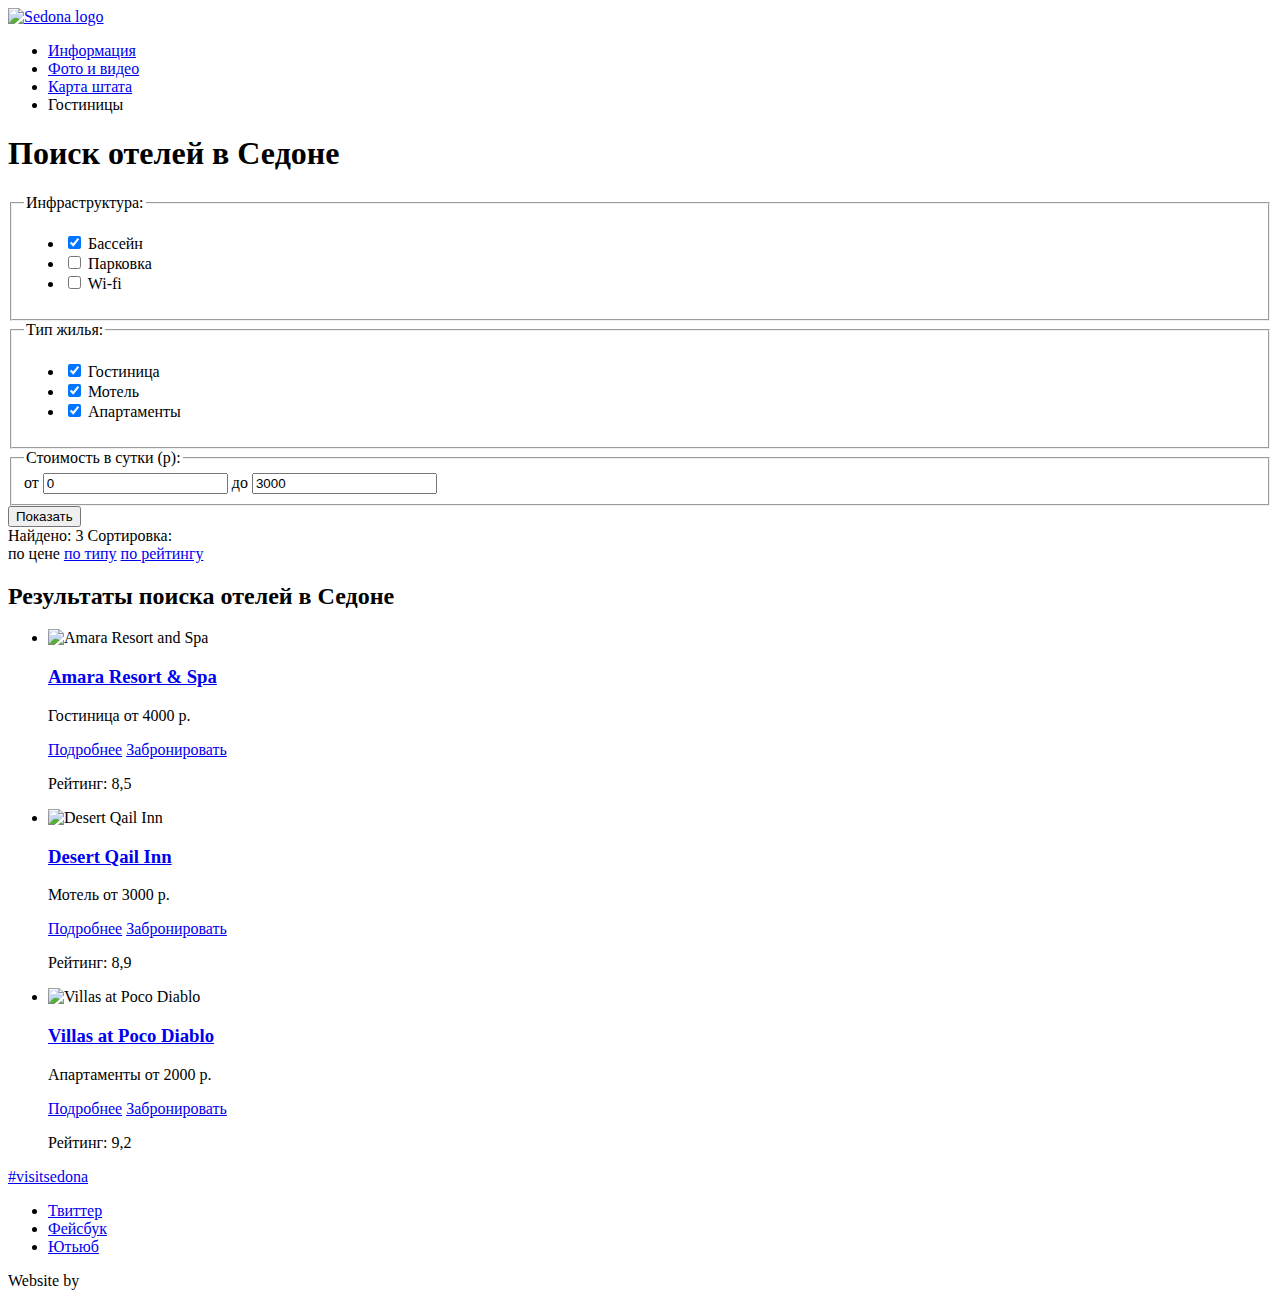
==== sedona-hotels.html @ 2c820ac1 "Создание разметки страницы поиска отелей" ====
<!DOCTYPE html>
<html lang="ru">
	<head>
		<meta charset="UTF-8">
		<title>Sedona hotels</title>
		<link href="https://fonts.googleapis.com/css?family=PT+Sans:400,700&amp;subset=cyrillic" rel="stylesheet">
		<link href="css/normalize.css" rel="stylesheet">
    <link href="css/style.min.css" rel="stylesheet">
	</head>
	<body>
		<header class="main-header">
			<nav class="main-navigation">
				<a class="main-header-logo" href="index.html">
					<img src="img/sedona-logo.png" width="138" height="70" alt="Sedona logo">
				</a>
				<ul class="site-navigation">
					<li><a href="#">Информация</a></li>
					<li><a href="#">Фото и видео</a></li>
					<li><a href="#">Карта штата</a></li>
					<li><a class="active">Гостиницы</a></li>
				</ul>
			</nav>
		</header>
		<main class="container">
			<h1 class="visually-hidden">Поиск отелей в Седоне</h1>
			<div class="filters">
				<form action="#" method="get">
					<fieldset class="filters filter-infrastructure">
						<legend class="heading">Инфраструктура:</legend>
            <ul class="filter-list">
              <li class="filter-item">
                <input type="checkbox" name="swimming_pool" id="swimming_pool" checked>
              	<label for="swimming_pool">Бассейн</label>
              </li>
              <li class="filter-item">
                <input type="checkbox" name="parking_lot" id="parking_lot">
                <label for="parking_lot">Парковка</label>
              </li>
              <li class="filter-item">
                <input type="checkbox" name="wifi" id="wifi">
                <label for="wifi">Wi-fi</label>
              </li>
             </ul>
					</fieldset>
					<fieldset>
						<legend class="heading">Тип жилья:</legend>
            <ul class="filter-list">
              <li class="filter-item">
                <input type="checkbox" name="hotel" id="hotel" checked>
              	<label for="hotel">Гостиница</label>
              </li>
              <li class="filter-item">
                <input type="checkbox" name="motel" id="motel" checked>
                <label for="motel">Мотель</label>
              </li>
              <li class="filter-item">
                <input type="checkbox" name="apartments" id="apartments" checked>
                <label for="apartments">Апартаменты</label>
              </li>
             </ul>
					</fieldset>
					<fieldset class="filter-price">
            <legend class="heading">Стоимость в сутки (р):</legend>
            <div class="range-filter"> 
              <div class="range-controls">
                <div class="scale">
                  <div class="bar"></div>
                </div>
                <div class="toggle toggle-min"></div>
                <div class="toggle toggle-max"></div>
              </div>
              <div class="price-controls">
              	<!-- или ниже не label, а div? -->
                <label class="min-price">от <input name="min-price" type="text" value="0"></label>
                <label class="max-price">до <input name="max-price" type="text" value="3000"></label>
              </div>
            </div>
          </fieldset>
          <input type="submit" class="btn-show" value="Показать">
        </form>
			</div>
			<div class="catalog-sorting">
				<span class="catalog-sorting-result">Найдено: 3</span>
				<span class="catalog-sorting-heading">Сортировка:</span>
          <div class="sorting-criteria-center">
            <a class="sorting-criterion active">по цене</a>
            <a class="sorting-criterion" href="#">по типу</a>
            <a class="sorting-criterion" href="#">по рейтингу</a>
          </div>
          <div class="sorting-criteria-right">
          	<a class="arrow arrow-up" href="#"></a>
            <a class="arrow arrow-down active"></a>
          </div>
			</div>
			<section class="hotels">
				<h2 class="visually-hidden">Результаты поиска отелей в Седоне</h2>
				<ul class="hotels-list">
					<li class="hotels-item">
						<p class="hotels-item-image">
							<img src="img/hotel1.jpg" width="" height="" alt="Amara Resort and Spa">
						</p>
						<div class="hotels-item-description">
							<h3><a href="#">Amara Resort &amp; Spa</a></h3>
								<p class="hotels-item-details">
									<span class="hotels-item-type">Гостиница</span>
									<span class="hotels-item-price">от 4000 р.</span>
								</p>
								<p class="hotels-item-buttons">
									<a class="btn btn-blue" href="#">Подробнее</a>
									<a class="btn btn-brown" href="#">Забронировать</a>
								</p>
								<div class="hotels-item-rating">
									<p class="hotels-item-stars">
										<span class="star"></span>
										<span class="star"></span>
										<span class="star"></span>
										<span class="star"></span>
									</p>
									<span class="rating">Рейтинг: 8,5</span>
								</div>
						</div>
					</li>
					<li class="hotels-item">
						<p class="hotels-item-image">
							<img src="img/hotel2.jpg" width="" height="" alt="Desert Qail Inn">
						</p>
						<div class="hotels-item-description">
							<h3><a href="#">Desert Qail Inn</a></h3>
								<p class="hotels-item-details">
									<span class="hotels-item-type">Мотель</span>
									<span class="hotels-item-price">от 3000 р.</span>
								</p>
								<p class="hotels-item-buttons">
									<a class="btn btn-blue" href="#">Подробнее</a>
									<a class="btn btn-brown" href="#">Забронировать</a>
								</p>
								<div class="hotels-item-rating">
									<p class="hotels-item-stars">
										<span class="star"></span>
										<span class="star"></span>
										<span class="star"></span>
									</p>
									<span class="rating">Рейтинг: 8,9</span>
								</div>
						</div>
					</li>
					<li class="hotels-item">
						<p class="hotels-item-image">
							<img src="img/hotel2.jpg" width="" height="" alt="Villas at Poco Diablo">
						</p>
						<div class="hotels-item-description">
							<h3><a href="#">Villas at Poco Diablo</a></h3>
								<p class="hotels-item-details">
									<span class="hotels-item-type">Апартаменты</span>
									<span class="hotels-item-price">от 2000 р.</span>
								</p>
								<p class="hotels-item-buttons">
									<a class="btn btn-blue" href="#">Подробнее</a>
									<a class="btn btn-brown" href="#">Забронировать</a>
								</p>
								<div class="hotels-item-rating">
									<p class="hotels-item-stars">
										<span class="star"></span>
										<span class="star"></span>
									</p>
									<span class="rating">Рейтинг: 9,2</span>
								</div>
						</div>
					</li>
				</ul>
			</section>
		</main>
		<footer class="main-footer">
			<a href="#" class="hashtag">#visitsedona</a>
			<ul class="footer-social">
				<li><a href="#" class="social-button social-btn-twitter">Твиттер</a></li>
				<li><a href="#" class="social-button social-btn-fb">Фейсбук</a></li>
				<li><a href="#" class="social-button social-btn-youtube">Ютьюб</a></li>
			</ul>
			<div class="footer-copyright">
				<span>Website by</span>
				<a class="copyright_logo" href="https://htmlacademy.ru"></a>
			</div>
		</footer>
		<script src="js/script.min.js"></script>
	</body>
</html>
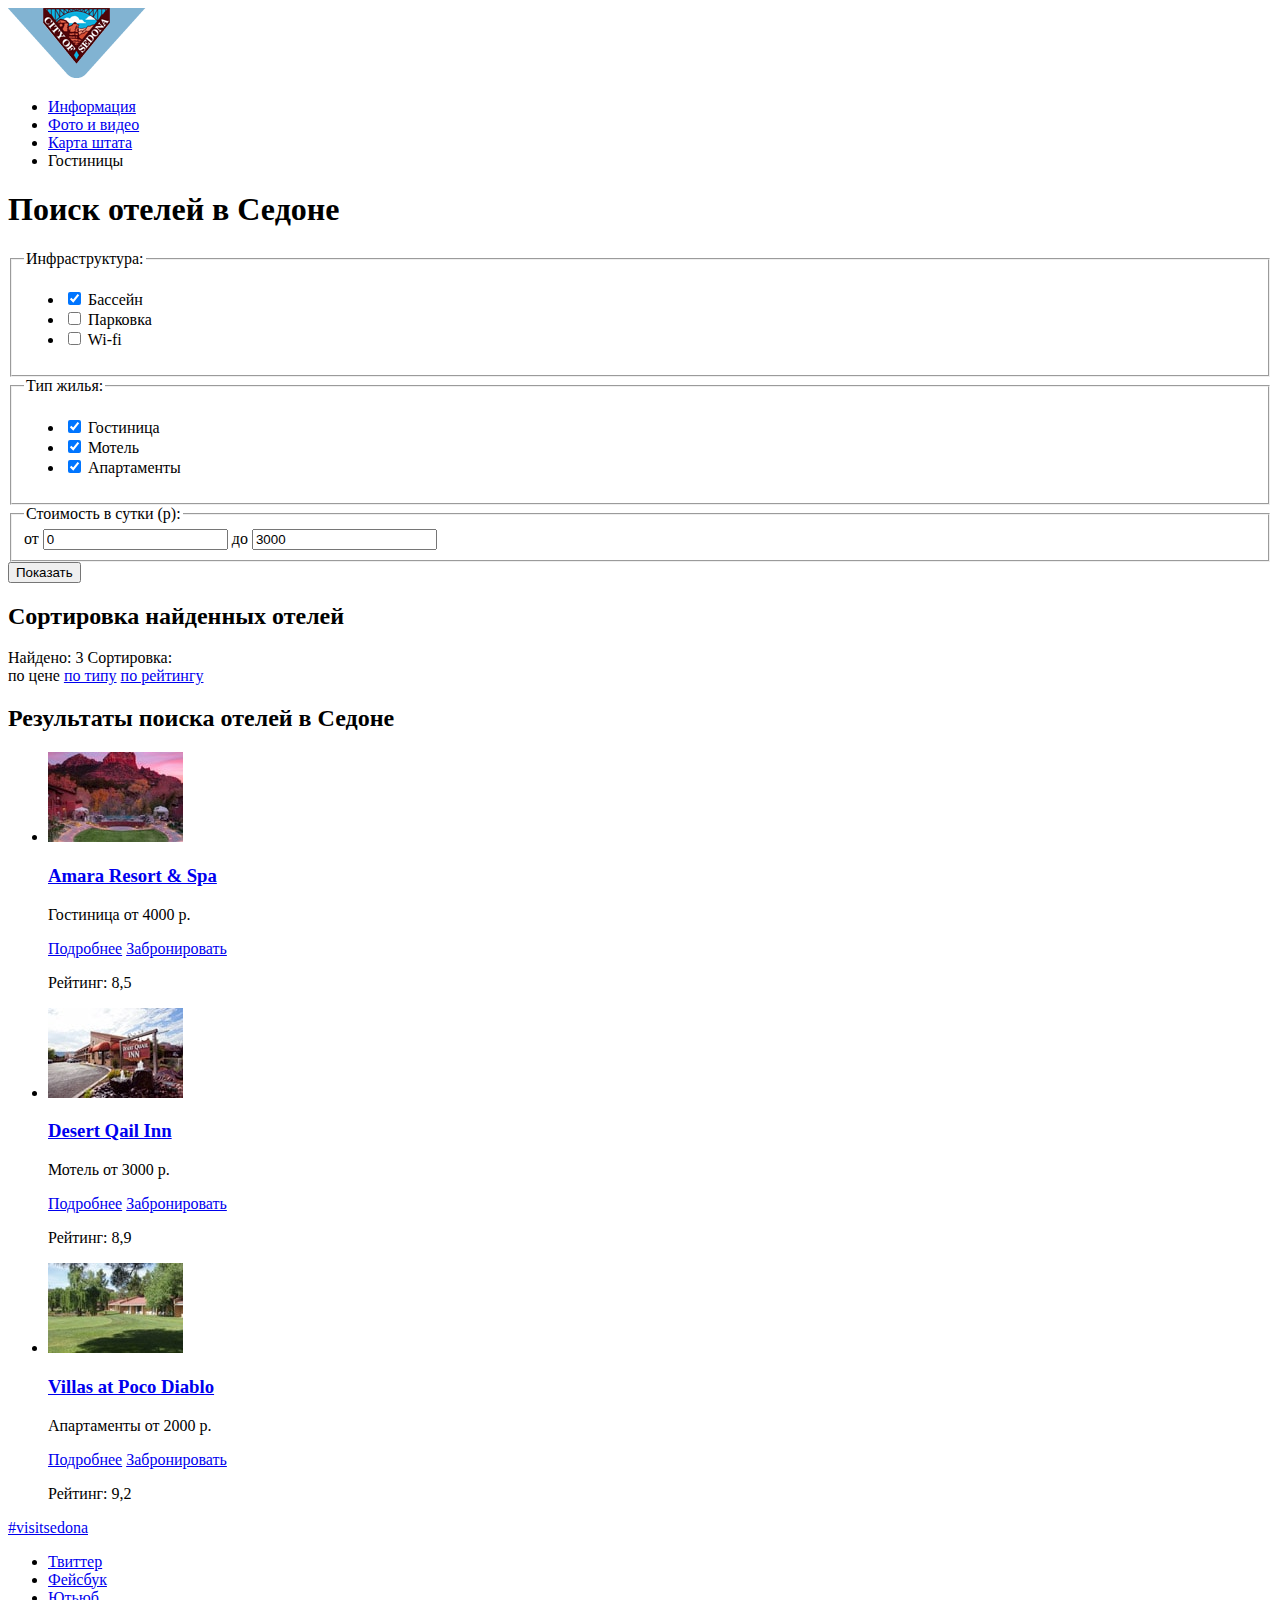
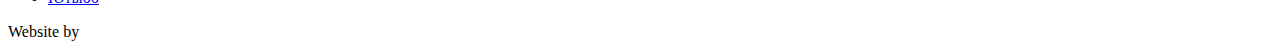
==== commit de65fe4f: "Добавлены и оптимизированы картинки" ====
--- a/sedona-hotels.html
+++ b/sedona-hotels.html
@@ -61,7 +61,7 @@
 					</fieldset>
 					<fieldset class="filter-price">
             <legend class="heading">Стоимость в сутки (р):</legend>
-            <div class="range-filter"> 
+            <div class="range-filter">
               <div class="range-controls">
                 <div class="scale">
                   <div class="bar"></div>
@@ -80,6 +80,7 @@
         </form>
 			</div>
 			<div class="catalog-sorting">
+				<h2 class="visually hidden">Сортировка найденных отелей</h2>
 				<span class="catalog-sorting-result">Найдено: 3</span>
 				<span class="catalog-sorting-heading">Сортировка:</span>
           <div class="sorting-criteria-center">
@@ -97,7 +98,7 @@
 				<ul class="hotels-list">
 					<li class="hotels-item">
 						<p class="hotels-item-image">
-							<img src="img/hotel1.jpg" width="" height="" alt="Amara Resort and Spa">
+							<img src="img/hotel1.jpg" width="135" height="90" alt="Amara Resort and Spa">
 						</p>
 						<div class="hotels-item-description">
 							<h3><a href="#">Amara Resort &amp; Spa</a></h3>
@@ -122,7 +123,7 @@
 					</li>
 					<li class="hotels-item">
 						<p class="hotels-item-image">
-							<img src="img/hotel2.jpg" width="" height="" alt="Desert Qail Inn">
+							<img src="img/hotel2.jpg" width="135" height="90" alt="Desert Qail Inn">
 						</p>
 						<div class="hotels-item-description">
 							<h3><a href="#">Desert Qail Inn</a></h3>
@@ -146,7 +147,7 @@
 					</li>
 					<li class="hotels-item">
 						<p class="hotels-item-image">
-							<img src="img/hotel2.jpg" width="" height="" alt="Villas at Poco Diablo">
+							<img src="img/hotel3.jpg" width="135" height="90" alt="Villas at Poco Diablo">
 						</p>
 						<div class="hotels-item-description">
 							<h3><a href="#">Villas at Poco Diablo</a></h3>
@@ -184,4 +185,4 @@
 		</footer>
 		<script src="js/script.min.js"></script>
 	</body>
-</html>+</html>
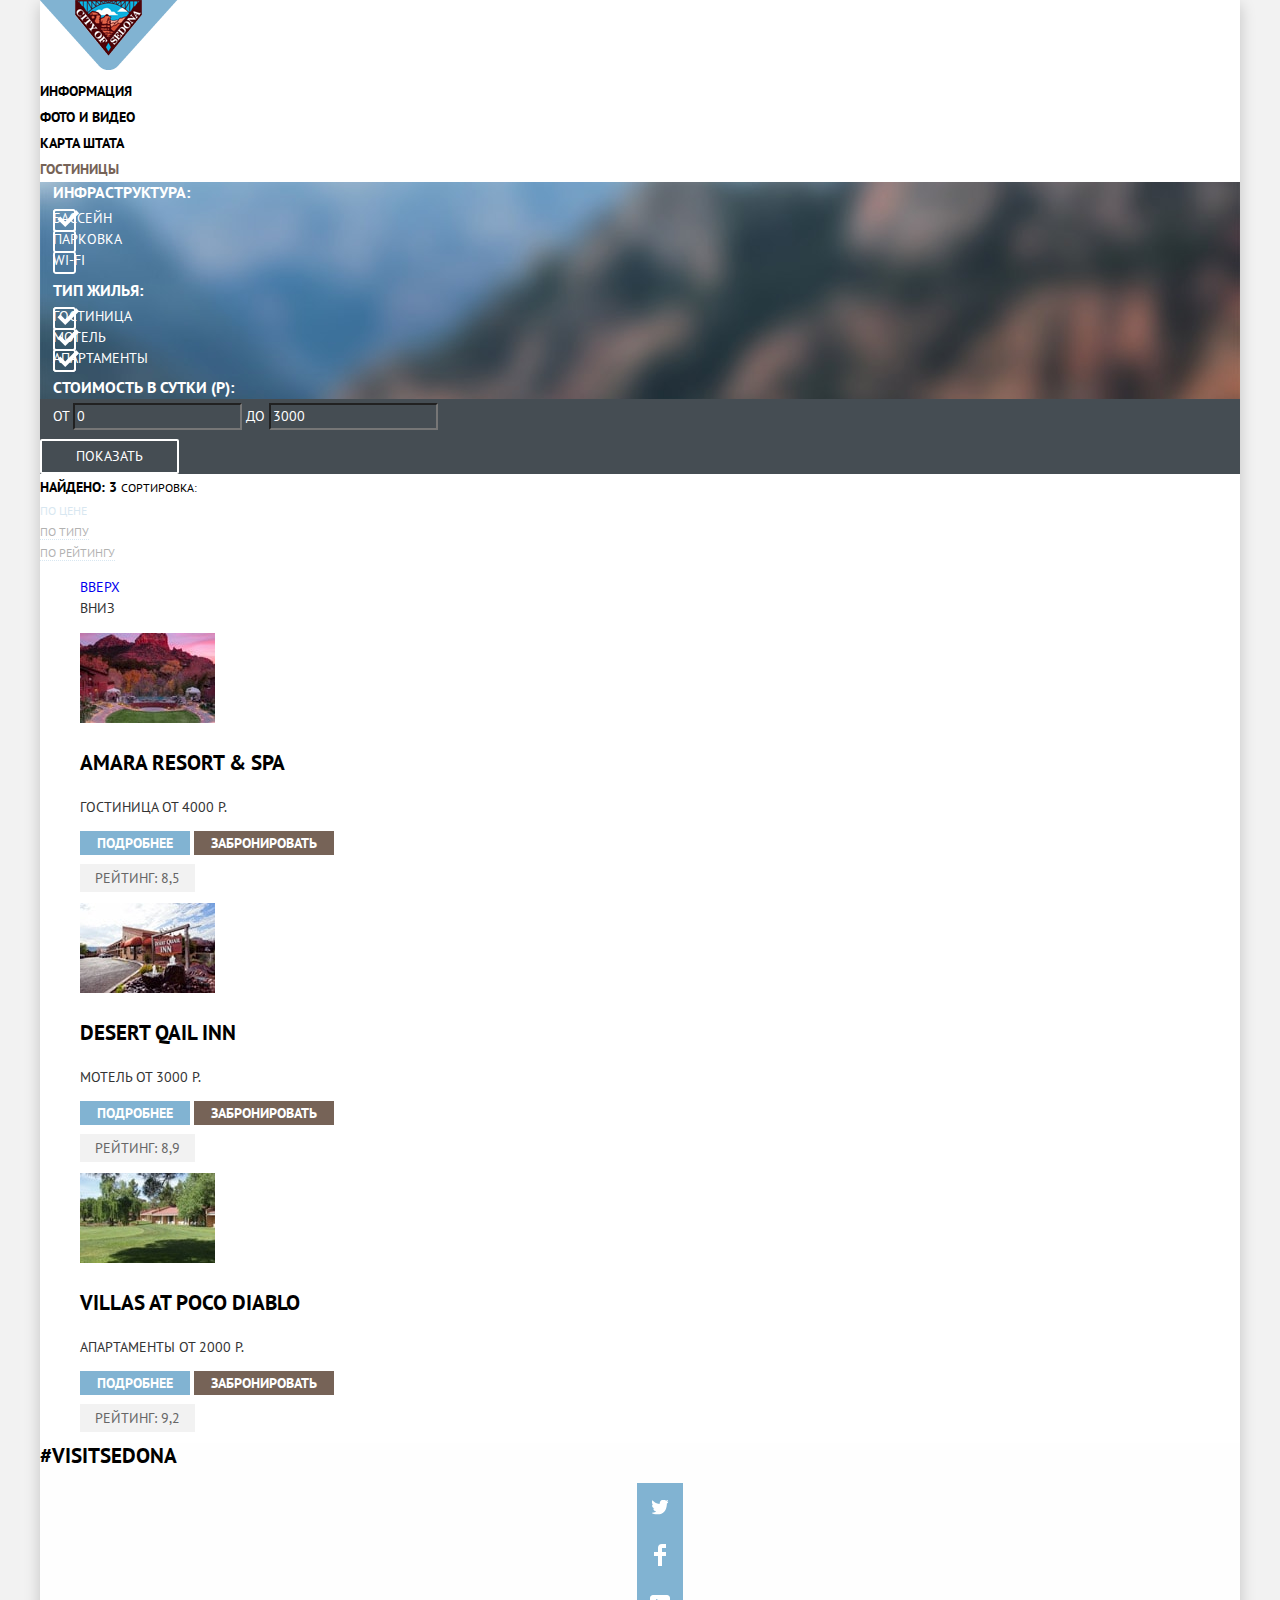
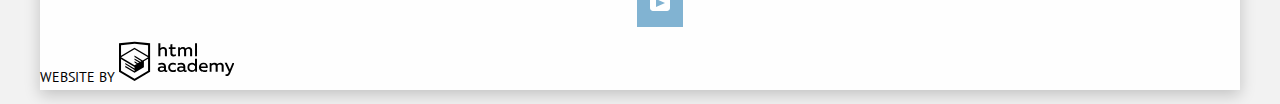
==== commit 5e9e720b: "базовая стилизация проекта" ====
--- a/sedona-hotels.html
+++ b/sedona-hotels.html
@@ -5,184 +5,187 @@
 		<title>Sedona hotels</title>
 		<link href="https://fonts.googleapis.com/css?family=PT+Sans:400,700&amp;subset=cyrillic" rel="stylesheet">
 		<link href="css/normalize.css" rel="stylesheet">
-    <link href="css/style.min.css" rel="stylesheet">
+    <link href="css/style.css" rel="stylesheet">
 	</head>
 	<body>
-		<header class="main-header">
-			<nav class="main-navigation">
-				<a class="main-header-logo" href="index.html">
-					<img src="img/sedona-logo.png" width="138" height="70" alt="Sedona logo">
-				</a>
-				<ul class="site-navigation">
-					<li><a href="#">Информация</a></li>
-					<li><a href="#">Фото и видео</a></li>
-					<li><a href="#">Карта штата</a></li>
-					<li><a class="active">Гостиницы</a></li>
-				</ul>
-			</nav>
-		</header>
-		<main class="container">
-			<h1 class="visually-hidden">Поиск отелей в Седоне</h1>
-			<div class="filters">
-				<form action="#" method="get">
-					<fieldset class="filters filter-infrastructure">
-						<legend class="heading">Инфраструктура:</legend>
-            <ul class="filter-list">
-              <li class="filter-item">
-                <input type="checkbox" name="swimming_pool" id="swimming_pool" checked>
-              	<label for="swimming_pool">Бассейн</label>
-              </li>
-              <li class="filter-item">
-                <input type="checkbox" name="parking_lot" id="parking_lot">
-                <label for="parking_lot">Парковка</label>
-              </li>
-              <li class="filter-item">
-                <input type="checkbox" name="wifi" id="wifi">
-                <label for="wifi">Wi-fi</label>
-              </li>
-             </ul>
-					</fieldset>
-					<fieldset>
-						<legend class="heading">Тип жилья:</legend>
-            <ul class="filter-list">
-              <li class="filter-item">
-                <input type="checkbox" name="hotel" id="hotel" checked>
-              	<label for="hotel">Гостиница</label>
-              </li>
-              <li class="filter-item">
-                <input type="checkbox" name="motel" id="motel" checked>
-                <label for="motel">Мотель</label>
-              </li>
-              <li class="filter-item">
-                <input type="checkbox" name="apartments" id="apartments" checked>
-                <label for="apartments">Апартаменты</label>
-              </li>
-             </ul>
-					</fieldset>
-					<fieldset class="filter-price">
-            <legend class="heading">Стоимость в сутки (р):</legend>
-            <div class="range-filter">
-              <div class="range-controls">
-                <div class="scale">
-                  <div class="bar"></div>
+    <div class="wrapper">
+  		<header class="main-header">
+  			<nav class="main-navigation">
+  				<a class="main-header-logo" href="index.html">
+  					<img src="img/sedona-logo.png" width="138" height="70" alt="Sedona logo">
+  				</a>
+  				<ul class="site-navigation">
+  					<li><a href="#">Информация</a></li>
+  					<li><a href="#">Фото и видео</a></li>
+  					<li><a href="#">Карта штата</a></li>
+  					<li><a class="active">Гостиницы</a></li>
+  				</ul>
+  			</nav>
+  		</header>
+  		<main class="container">
+  			<h1 class="visually-hidden">Поиск отелей в Седоне</h1>
+  			<section class="filters">
+  				<form action="https://echo.htmlacademy.ru" method="get">
+  					<fieldset class="filter-infrastructure">
+  						<legend>Инфраструктура:</legend>
+              <ul class="filter-list">
+                <li class="filter-item">
+                  <input class="visually-hidden" type="checkbox" name="swimming-pool" id="swimming-pool" checked>
+                	<label for="swimming-pool">Бассейн</label>
+                </li>
+                <li class="filter-item">
+                  <input class="visually-hidden" type="checkbox" name="parking-lot" id="parking-lot">
+                  <label for="parking-lot">Парковка</label>
+                </li>
+                <li class="filter-item">
+                  <input class="visually-hidden" type="checkbox" name="wifi" id="wifi">
+                  <label for="wifi">Wi-fi</label>
+                </li>
+               </ul>
+  					</fieldset>
+  					<fieldset class="filter-living">
+  						<legend>Тип жилья:</legend>
+              <ul class="filter-list">
+                <li class="filter-item">
+                  <input class="visually-hidden" type="checkbox" name="hotel" id="hotel" checked>
+                	<label for="hotel">Гостиница</label>
+                </li>
+                <li class="filter-item">
+                  <input class="visually-hidden" type="checkbox" name="motel" id="motel" checked>
+                  <label for="motel">Мотель</label>
+                </li>
+                <li class="filter-item">
+                  <input class="visually-hidden" type="checkbox" name="apartments" id="apartments" checked>
+                  <label for="apartments">Апартаменты</label>
+                </li>
+               </ul>
+  					</fieldset>
+  					<fieldset class="filter-price">
+              <legend>Стоимость в сутки (р):</legend>
+              <div class="range-filter">
+                <div class="range-controls">
+                  <div class="scale">
+                    <div class="bar"></div>
+                  </div>
+                  <div class="toggle toggle-min"></div>
+                  <div class="toggle toggle-max"></div>
                 </div>
-                <div class="toggle toggle-min"></div>
-                <div class="toggle toggle-max"></div>
+                <div class="price-controls">
+                  <label class="min-price">от <input name="min-price" type="text" value="0"></label>
+                  <label class="max-price">до <input name="max-price" type="text" value="3000"></label>
+                </div>
               </div>
-              <div class="price-controls">
-              	<!-- или ниже не label, а div? -->
-                <label class="min-price">от <input name="min-price" type="text" value="0"></label>
-                <label class="max-price">до <input name="max-price" type="text" value="3000"></label>
-              </div>
-            </div>
-          </fieldset>
-          <input type="submit" class="btn-show" value="Показать">
-        </form>
-			</div>
-			<div class="catalog-sorting">
-				<h2 class="visually hidden">Сортировка найденных отелей</h2>
-				<span class="catalog-sorting-result">Найдено: 3</span>
-				<span class="catalog-sorting-heading">Сортировка:</span>
-          <div class="sorting-criteria-center">
-            <a class="sorting-criterion active">по цене</a>
-            <a class="sorting-criterion" href="#">по типу</a>
-            <a class="sorting-criterion" href="#">по рейтингу</a>
-          </div>
-          <div class="sorting-criteria-right">
-          	<a class="arrow arrow-up" href="#"></a>
-            <a class="arrow arrow-down active"></a>
-          </div>
-			</div>
-			<section class="hotels">
-				<h2 class="visually-hidden">Результаты поиска отелей в Седоне</h2>
-				<ul class="hotels-list">
-					<li class="hotels-item">
-						<p class="hotels-item-image">
-							<img src="img/hotel1.jpg" width="135" height="90" alt="Amara Resort and Spa">
-						</p>
-						<div class="hotels-item-description">
-							<h3><a href="#">Amara Resort &amp; Spa</a></h3>
-								<p class="hotels-item-details">
-									<span class="hotels-item-type">Гостиница</span>
-									<span class="hotels-item-price">от 4000 р.</span>
-								</p>
-								<p class="hotels-item-buttons">
-									<a class="btn btn-blue" href="#">Подробнее</a>
-									<a class="btn btn-brown" href="#">Забронировать</a>
-								</p>
-								<div class="hotels-item-rating">
-									<p class="hotels-item-stars">
-										<span class="star"></span>
-										<span class="star"></span>
-										<span class="star"></span>
-										<span class="star"></span>
-									</p>
-									<span class="rating">Рейтинг: 8,5</span>
-								</div>
-						</div>
-					</li>
-					<li class="hotels-item">
-						<p class="hotels-item-image">
-							<img src="img/hotel2.jpg" width="135" height="90" alt="Desert Qail Inn">
-						</p>
-						<div class="hotels-item-description">
-							<h3><a href="#">Desert Qail Inn</a></h3>
-								<p class="hotels-item-details">
-									<span class="hotels-item-type">Мотель</span>
-									<span class="hotels-item-price">от 3000 р.</span>
-								</p>
-								<p class="hotels-item-buttons">
-									<a class="btn btn-blue" href="#">Подробнее</a>
-									<a class="btn btn-brown" href="#">Забронировать</a>
-								</p>
-								<div class="hotels-item-rating">
-									<p class="hotels-item-stars">
-										<span class="star"></span>
-										<span class="star"></span>
-										<span class="star"></span>
-									</p>
-									<span class="rating">Рейтинг: 8,9</span>
-								</div>
-						</div>
-					</li>
-					<li class="hotels-item">
-						<p class="hotels-item-image">
-							<img src="img/hotel3.jpg" width="135" height="90" alt="Villas at Poco Diablo">
-						</p>
-						<div class="hotels-item-description">
-							<h3><a href="#">Villas at Poco Diablo</a></h3>
-								<p class="hotels-item-details">
-									<span class="hotels-item-type">Апартаменты</span>
-									<span class="hotels-item-price">от 2000 р.</span>
-								</p>
-								<p class="hotels-item-buttons">
-									<a class="btn btn-blue" href="#">Подробнее</a>
-									<a class="btn btn-brown" href="#">Забронировать</a>
-								</p>
-								<div class="hotels-item-rating">
-									<p class="hotels-item-stars">
-										<span class="star"></span>
-										<span class="star"></span>
-									</p>
-									<span class="rating">Рейтинг: 9,2</span>
-								</div>
-						</div>
-					</li>
-				</ul>
-			</section>
-		</main>
-		<footer class="main-footer">
-			<a href="#" class="hashtag">#visitsedona</a>
-			<ul class="footer-social">
-				<li><a href="#" class="social-button social-btn-twitter">Твиттер</a></li>
-				<li><a href="#" class="social-button social-btn-fb">Фейсбук</a></li>
-				<li><a href="#" class="social-button social-btn-youtube">Ютьюб</a></li>
-			</ul>
-			<div class="footer-copyright">
-				<span>Website by</span>
-				<a class="copyright_logo" href="https://htmlacademy.ru"></a>
-			</div>
-		</footer>
+            </fieldset>
+            <button type="submit" class="btn btn-show">Показать</button>
+          </form>
+  			</section>
+  			<div class="catalog-sorting">
+  				<h2 class="visually-hidden">Сортировка найденных отелей</h2>
+  				<span class="catalog-sorting-result">Найдено: 3</span>
+  				<span class="catalog-sorting-heading">Сортировка:</span>
+            <ul class="sorting-criteria-center">
+              <li><a class="sorting-criterion active">по цене</a></li>
+              <li><a class="sorting-criterion" href="#">по типу</a></li>
+              <li><a class="sorting-criterion" href="#">по рейтингу</a></li>
+            </ul>
+            <ul class="sorting-criteria-right">
+            	<li><a class="arrow arrow-up" href="#">Вверх</a></li>
+              <li><a class="arrow arrow-down active">Вниз</a></li>
+            </ul>
+  			</div>
+  			<section class="hotels">
+  				<h2 class="visually-hidden">Результаты поиска отелей в Седоне</h2>
+  				<ul class="hotels-list">
+  					<li class="hotels-item">
+  						<p class="hotels-item-image">
+  							<img src="img/hotel1.jpg" width="135" height="90" alt="Amara Resort and Spa">
+  						</p>
+  						<div class="hotels-item-description">
+  							<h3><a href="#">Amara Resort &amp; Spa</a></h3>
+  								<p class="hotels-item-details">
+  									<span class="hotels-item-type">Гостиница</span>
+  									<span class="hotels-item-price">от 4000 р.</span>
+  								</p>
+  								<p class="hotels-item-buttons">
+  									<a class="btn btn-blue" href="#">Подробнее</a>
+  									<a class="btn btn-brown" href="#">Забронировать</a>
+  								</p>
+  								<div class="hotels-item-rating">
+  									<p class="hotels-item-stars" aria-label="4 звезды">
+  										<span class="star"></span>
+  										<span class="star"></span>
+  										<span class="star"></span>
+  										<span class="star"></span>
+  									</p>
+  									<span class="rating">Рейтинг: 8,5</span>
+  								</div>
+  						</div>
+  					</li>
+  					<li class="hotels-item">
+  						<p class="hotels-item-image">
+  							<img src="img/hotel2.jpg" width="135" height="90" alt="Desert Qail Inn">
+  						</p>
+  						<div class="hotels-item-description">
+  							<h3><a href="#">Desert Qail Inn</a></h3>
+  								<p class="hotels-item-details">
+  									<span class="hotels-item-type">Мотель</span>
+  									<span class="hotels-item-price">от 3000 р.</span>
+  								</p>
+  								<p class="hotels-item-buttons">
+  									<a class="btn btn-blue" href="#">Подробнее</a>
+  									<a class="btn btn-brown" href="#">Забронировать</a>
+  								</p>
+  								<div class="hotels-item-rating">
+  									<p class="hotels-item-stars" aria-label="3 звезды">
+  										<span class="star"></span>
+  										<span class="star"></span>
+  										<span class="star"></span>
+  									</p>
+  									<span class="rating">Рейтинг: 8,9</span>
+  								</div>
+  						</div>
+  					</li>
+  					<li class="hotels-item">
+  						<p class="hotels-item-image">
+  							<img src="img/hotel3.jpg" width="135" height="90" alt="Villas at Poco Diablo">
+  						</p>
+  						<div class="hotels-item-description">
+  							<h3><a href="#">Villas at Poco Diablo</a></h3>
+  								<p class="hotels-item-details">
+  									<span class="hotels-item-type">Апартаменты</span>
+  									<span class="hotels-item-price">от 2000 р.</span>
+  								</p>
+  								<p class="hotels-item-buttons">
+  									<a class="btn btn-blue" href="#">Подробнее</a>
+  									<a class="btn btn-brown" href="#">Забронировать</a>
+  								</p>
+  								<div class="hotels-item-rating">
+  									<p class="hotels-item-stars" aria-label="2 звезды">
+  										<span class="star"></span>
+  										<span class="star"></span>
+  									</p>
+  									<span class="rating">Рейтинг: 9,2</span>
+  								</div>
+  						</div>
+  					</li>
+  				</ul>
+  			</section>
+  		</main>
+  		<footer class="main-footer">
+  			<a href="#" class="hashtag">#visitsedona</a>
+  			<ul class="footer-social">
+  				<li><a href="#" class="social-button social-btn-twitter">Твиттер</a></li>
+  				<li><a href="#" class="social-button social-btn-fb">Фейсбук</a></li>
+  				<li><a href="#" class="social-button social-btn-youtube">Ютьюб</a></li>
+  			</ul>
+  			<p class="footer-copyright">
+  				<span class="website-by">Website by</span>
+  				<a class="copyright-logo" href="https://htmlacademy.ru">
+            <svg class="copyright-logo-image" data-name="Layer 1" xmlns="http://www.w3.org/2000/svg" viewBox="0 0 113 39"><path d="M46.84 28.22a2.07 2.07 0 0 0 .58-.11v1.4a3.41 3.41 0 0 1-1.24.22 1.75 1.75 0 0 1-1.75-1 5.08 5.08 0 0 1-3.3 1.13c-1.59 0-3.06-.87-3.06-2.68 0-2.24 2.08-2.93 3.9-2.93a11.63 11.63 0 0 1 2.28.26v-.31c0-1.09-.8-1.86-2.3-1.86a7.79 7.79 0 0 0-3.15.67v-1.79a10.72 10.72 0 0 1 3.35-.58c2.48 0 4 1.18 4 3.83v3.14a.57.57 0 0 0 .69.61zm-6.76-1.19a1.42 1.42 0 0 0 1.64 1.29 3.56 3.56 0 0 0 2.53-1v-1.51a10.21 10.21 0 0 0-1.9-.22c-1.1.01-2.27.35-2.27 1.45zM53.06 20.62a5.29 5.29 0 0 1 2.7.67v1.79a4.28 4.28 0 0 0-2.42-.73 2.89 2.89 0 1 0 0 5.76 5.26 5.26 0 0 0 2.55-.67v1.8a6.58 6.58 0 0 1-2.9.6 4.42 4.42 0 0 1-4.72-4.54 4.54 4.54 0 0 1 4.79-4.68zM65.84 28.22a2.07 2.07 0 0 0 .58-.11v1.4a3.41 3.41 0 0 1-1.24.22 1.75 1.75 0 0 1-1.75-1 5.08 5.08 0 0 1-3.3 1.13c-1.59 0-3.06-.87-3.06-2.68 0-2.24 2.08-2.93 3.9-2.93a11.63 11.63 0 0 1 2.28.26v-.31c0-1.09-.8-1.86-2.3-1.86a7.79 7.79 0 0 0-3.15.67v-1.79a10.72 10.72 0 0 1 3.35-.58c2.48 0 4 1.18 4 3.83v3.14a.57.57 0 0 0 .69.61zm-6.76-1.19a1.42 1.42 0 0 0 1.64 1.29 3.56 3.56 0 0 0 2.53-1v-1.51a10.21 10.21 0 0 0-1.9-.22c-1.11.01-2.27.35-2.27 1.45zM76.67 16.85v12.76h-1.76v-1.39a4.07 4.07 0 0 1-3.35 1.62 4.62 4.62 0 0 1 0-9.22 4 4 0 0 1 3.15 1.37v-5.14h2zm-4.76 5.48a2.9 2.9 0 0 0 0 5.8 3 3 0 0 0 2.79-1.84v-2.13a3.06 3.06 0 0 0-2.79-1.83zM82.99 20.62c3.48 0 4.68 2.81 4.12 5.34h-6.58c.22 1.57 1.75 2.22 3.35 2.22a6.41 6.41 0 0 0 2.77-.62v1.68a7.5 7.5 0 0 1-3.14.6c-2.68 0-5-1.53-5-4.61a4.39 4.39 0 0 1 4.48-4.61zm.09 1.62a2.39 2.39 0 0 0-2.57 2.26h4.85a2.06 2.06 0 0 0-2.28-2.26zM89.1 29.61v-8.75h1.73v1.09a4 4 0 0 1 2.92-1.33 3 3 0 0 1 2.73 1.4 4.33 4.33 0 0 1 3.06-1.4 3.21 3.21 0 0 1 3.32 3.52v5.47h-2V24.2a1.67 1.67 0 0 0-1.73-1.84 2.94 2.94 0 0 0-2.17 1.18V29.61h-2V24.2a1.67 1.67 0 0 0-1.73-1.84 3.11 3.11 0 0 0-2.32 1.35v5.91h-2zM111.47 20.86h2l-4.1 9.93c-.95 2.28-2.19 3-3.52 3a5 5 0 0 1-1.15-.15v-1.66a3 3 0 0 0 .89.13c.95 0 1.66-.67 2.17-2l.18-.44-4.16-8.82h2.13l3 6.6zM40.66 1.53v5a4 4 0 0 1 2.83-1.2A3.41 3.41 0 0 1 47.1 8.9v5.41h-2V9.15a1.9 1.9 0 0 0-2-2.1 3.08 3.08 0 0 0-2.44 1.46v5.8h-2V1.53h2zM52.43 2.42v3.12h3.17v1.71h-3.17v4c0 1.15.53 1.53 1.66 1.53a4.71 4.71 0 0 0 1.77-.35v1.68a7.14 7.14 0 0 1-2.35.38 2.68 2.68 0 0 1-3-2.88V7.23h-1.6V5.52h1.57V2.88zM58.1 14.29V5.54h1.73v1.09a4 4 0 0 1 2.92-1.33 3 3 0 0 1 2.73 1.4 4.33 4.33 0 0 1 3.06-1.4 3.21 3.21 0 0 1 3.32 3.52v5.47h-2V8.88a1.67 1.67 0 0 0-1.73-1.84 2.94 2.94 0 0 0-2.17 1.18V14.29h-2V8.88a1.67 1.67 0 0 0-1.73-1.84 3.11 3.11 0 0 0-2.32 1.35v5.91h-2zM74.72 1.52h1.95v12.76h-1.95zM15.44.02h-.16L0 1.62v28l15.28 9.09 15.28-9.09v-28zm13.12 28.45l-13.28 7.9L2 28.47V16.99l13.22 7.87v1.43l-9.07-5.4v1.38l9.11 5.47v1.46l-9.1-5.42v1.38l9.11 5.47 9.19-5.5V19.22l4.1-2.45v11.67zm0-13.16l-3.65 2.14-1.68 1-8-4.76v1.38l6.84 4.07h-.06l-.15.09-1 .57-5.64-3.36v1.38l4.45 2.65-1.05.7-3.36-2v1.38l2.21 1.3-2.25 1.35-13.16-7.82 13.17-7.92zm0-1.39L15.21 6.05l-13.2 7.86V3.41l13.28-1.39 13.28 1.39v10.51z"/></svg>
+          </a>
+  			</p>
+  		</footer>
+    </div>
 		<script src="js/script.min.js"></script>
 	</body>
 </html>
--- a/css/style.css
+++ b/css/style.css
@@ -0,0 +1,648 @@
+body {
+  margin: 0;
+  padding: 0;
+  min-width: 1200px;
+
+  font-family: "PT Sans", "Arial", sans-serif;
+  font-size: 14px;
+  line-height: 21px;
+  font-weight: 400;
+  color: #333333;
+  text-transform: uppercase;
+  background-color: #f2f2f2;
+}
+
+a {
+  text-decoration: none;
+}
+
+.img {
+  max-width: 100%;
+  height: auto;
+}
+
+.btn {
+  font: inherit;
+  text-align: center;
+  color: #ffffff;
+  vertical-align: middle;
+  text-transform: uppercase;
+}
+
+.visually-hidden {
+  position: absolute;
+  width: 1px;
+  height: 1px;
+  margin: -1px;
+  border: 0;
+  padding: 0;
+  clip: rect(0 0 0 0);
+  overflow: hidden;
+}
+
+.wrapper {
+  position: relative;
+  max-width: 1200px;
+  margin-left: auto;
+  margin-right: auto;
+  background-color: #ffffff;
+  box-shadow: 0 5px 15px 0 rgba(0, 1, 1, 0.2);
+}
+
+.main-navigation {
+  font-weight: 700;
+  line-height: 26px;
+  color: #000000;
+}
+
+.site-navigation {
+  list-style: none;
+  margin: 0;
+  padding: 0;
+}
+
+.site-navigation a {
+  color: #000000;
+}
+
+.site-navigation a:hover,
+.site-navigation a:focus {
+  color: #81b3d2;
+}
+
+.site-navigation a:active {
+  color: rgba(0, 0, 0, 0.3);
+}
+
+.site-navigation a.active {
+  color: #766357;
+}
+
+.welcome {
+  position: relative;
+  background-color: #739abe;
+  background-image: url("../img/background-welcome.jpg");
+  background-position: top, center;
+  background-repeat: no-repeat;
+  width: 1200px;
+  min-height: 508px;
+  padding-top: 76px;
+  padding-bottom: 80px;
+  box-sizing: border-box;
+}
+
+.welcome img {
+  position: relative;
+  display: block;
+  margin-left: auto;
+  margin-right: auto;
+}
+
+.welcome::after {
+  content: "";
+  position: absolute;
+  left: 0;
+  bottom: 0;
+  width: 100%;
+  height: 57px;
+  background-image: url("../img/welcome-shape.png");
+  background-repeat: no-repeat;
+}
+
+.about-advantages {
+  text-align: center;
+}
+
+.about-Sedona {
+  font-size: 21px;
+  font-weight: 700;
+  line-height: 26px;
+  color: #000000;
+}
+
+.reasons-lead {
+  font-size: 14px;
+  font-weight: 400;
+  line-height: 26px;
+}
+
+.reason-title {
+  font-size: 21px;
+  font-weight: 700;
+  color: #000000;
+}
+
+.reason-info {
+  text-align: center;
+}
+
+.reason-first .reason-info,
+.reason-second .reason-info,
+.reason-first .reason-title,
+.reason-second .reason-title {
+  color: #ffffff;
+  background-color: #81b3d2;
+}
+
+.features-list {
+  list-style: none;
+  margin: 0;
+  padding: 0;
+}
+
+.feature-item {
+  text-align: center;
+  position: relative;
+}
+
+.feature-item-title {
+  font-size: 21px;
+  font-weight: 700;
+  line-height: 21px;
+  color: #000000;
+}
+
+.features-list .feature-item-house::before {
+  content: "";
+  background-image: url("../img/house-icon.svg");
+  background-repeat: no-repeat;
+  position: absolute;
+  width: 75px;
+  height: 72px;
+  top: 11px;
+  left: 0;
+}
+
+.features-list .feature-item-food::before {
+  content: "";
+  background-image: url("../img/burger-icon.svg");
+  background-repeat: no-repeat;
+  position: absolute;
+  width: 74px;
+  height: 70px;
+  top: 11px;
+  left: 0;
+}
+
+.features-list .feature-item-souvenirs::before {
+  content: "";
+  background-image: url("../img/gift-icon.svg");
+  background-repeat: no-repeat;
+  position: absolute;
+  width: 64px;
+  height: 76px;
+  top: 11px;
+  left: 0;
+}
+
+.reasons-row {
+  background-color: #eeeeee;
+}
+
+.search {
+  text-align: center;
+}
+
+.search-title {
+  font-size: 30px;
+  font-weight: 700;
+  line-height: 36px;
+  color: #000000;
+}
+
+.search-text {
+  line-height: 24px;
+}
+
+.search .search-btn {
+  font-size: 21px;
+  font-weight: 700;
+  line-height: 26px;
+  background-color: #766357;
+  padding: 29px 139px;
+  display: inline-block;
+}
+
+.search .search-btn:hover,
+.search .search-btn:focus {
+  background-color: #604e43;
+}
+
+.search .search-btn:active {
+  background-color: #503e33;
+  color: rgba(255, 255, 255, 0.3);
+}
+
+.search-form {
+  font-weight: 700;
+  line-height: 26px;
+  color: #000000;
+  box-shadow: 0 5px 15px 0 rgba(0, 1, 1, 0.2);
+  width: 568px;
+  padding: 55px;
+}
+
+.input-line input {
+  font: inherit;
+  text-transform: inherit;
+  color: inherit;
+  background-color: #f2f2f2;
+  border: none;
+}
+
+/*Надо ли это вообще или оставить подсказки светлее?*/
+::-webkit-input-placeholder { /* Chrome */
+  color: #000000;
+}
+:-ms-input-placeholder { /* IE 10+ */
+  color: #000000;
+}
+::-moz-placeholder { /* Firefox 19+ */
+  color: #000000;
+  opacity: 1;
+}
+:-moz-placeholder { /* Firefox 4 - 18 */
+  color: #000000;
+  opacity: 1;
+}
+
+.input-line input:hover {
+  background-color: #ebebeb;
+}
+
+.input-line input:focus {
+  background-color: #ffffff;
+  border:2px solid #e5e5e5;
+}
+
+.minus-plus-buttons {
+  display: inline-block;
+  position: relative;
+  background-color: #f2f2f2;
+  width: 38px;
+  height: 38px;
+  border: none;
+}
+
+.btn-minus::before {
+  content: "";
+  position: absolute;
+  width: 11px;
+  height: 3px;
+  background-color: #a9a9a9;
+  top: 18px;
+  left: 13px;
+}
+
+.btn-plus::before {
+  content: "";
+  position: absolute;
+  width: 11px;
+  height: 3px;
+  background-color: #a9a9a9;
+  top: 18px;
+  left: 13px;
+}
+
+.btn-plus::after {
+  content: "";
+  position: absolute;
+  width: 3px;
+  height: 11px;
+  background-color: #a9a9a9;
+  top: 14px;
+  left: 17px;
+}
+
+.minus-plus-buttons:hover::before,
+.minus-plus-buttons:hover::after,
+.minus-plus-buttons:focus::before,
+.minus-plus-buttons:focus::after {
+  background-color: #000000;
+}
+
+.minus-plus-buttons:active::before,
+.minus-plus-buttons:active::after {
+  background-color: #81b3d2;
+}
+
+.search-btn-blue {
+  display: inline-block;
+  border: none;
+  font-size: 21px;
+  font-weight: 700;
+  line-height: 26px;
+  background-color: #81b3d2;
+  padding: 17px 195px;
+}
+
+.search-btn-blue:hover,
+.search-btn-blue:focus {
+  background-color: #669ec0;
+}
+
+.search-btn-blue:active {
+  background-color: #5496bd;
+  color: rgba(255, 255, 255, 0.3);
+}
+
+.filters {
+  color: #ffffff;
+  background-color: #454d53;
+  background-image: url("../img/background-filters.jpg");
+  background-position: top, center;
+  background-repeat: no-repeat;
+  width: 1200px;
+  min-height: 217px;
+}
+
+.filters fieldset {
+  border: none;
+}
+
+.filters legend {
+  font-size: 16px;
+  font-weight: 700;
+}
+
+.filters ul {
+  list-style: none;
+  padding: 0;
+  margin: 0;
+}
+
+.filter-item input:disabled + label {
+  color: #6a6a6a;
+}
+
+.filter-item input[type="checkbox"] + label {
+  position: relative;
+}
+
+.filter-item input[type="checkbox"] + label::before {
+  content: "";
+  position: absolute;
+  top: 0px;
+  left: 0px;
+  background-image: url("../img/checkbox-off.svg");
+  background-repeat: no-repeat;
+  width: 23px;
+  height: 23px;
+}
+
+.filter-item input[type="checkbox"]:checked + label::after {
+  content: "";
+  position: absolute;
+  top: 0px;
+  left: 0px;
+  background-image: url("../img/checkbox-on.svg");
+  background-repeat: no-repeat;
+  width: 27px;
+  height: 23px;
+}
+
+.filter-item input[type="checkbox"]:disabled + label::before {
+  background-image: url("../img/checkbox-off-disabled.svg");
+}
+
+.filter-item input[type="checkbox"]:disabled + label::after {
+  background-image: url("../img/checkbox-on-disabled.svg");
+}
+
+.price-controls input {
+  font: inherit;
+  color: inherit;
+  text-transform: inherit;
+  background-color: transparent;
+}
+
+.btn-show {
+  background-color: transparent;
+  border: 2px solid #ffffff;
+  padding: 5px 34px;
+  border-radius: 2px;
+}
+
+.btn-show:hover,
+.btn-show:focus {
+  background-color: #ffffff;
+  color: #000000;
+}
+
+.catalog-sorting-result {
+  font-size: 21 px;
+  font-weight: 700;
+  line-height: 26px;
+  color: #000000;
+}
+
+.catalog-sorting-heading {
+  font-size: 12px;
+  line-height: 18px;
+  color: #000000;
+}
+
+.sorting-criteria-center {
+  list-style: none;
+  padding: 0;
+  margin: 0;
+}
+
+.sorting-criterion {
+  font-size: 12px;
+  line-height: 18px;
+  color: #000000;
+  opacity: 0.3;
+  border-bottom: 1px dotted #81b3d2;
+}
+
+.sorting-criterion.active {
+  color: #81b3d2;
+  border-bottom: none;
+}
+
+.sorting-criterion:hover,
+.sorting-criterion:focus {
+  color: #81b3d2;
+}
+
+.sorting-criterion:active {
+  color: #000000;
+  border-bottom: none;
+}
+
+.sorting-criteria-right {
+  list-style: none;
+}
+
+/*.arrow {
+  display: inline-block;
+  vertical-align: middle;
+  font-size: 0;
+  width: 11px;
+  height: 10px;
+}
+
+.arrow-up {
+  background-image: url("../img/icon-up-dir.svg");
+}
+
+.arrow-down {
+  background-image: url("../img/icon-down-dir.svg");
+}*/
+
+.hotels-list {
+  list-style: none;
+}
+
+.hotels-item-description h3 {
+  font-size: 21px;
+  font-weight: 700;
+  line-height: 26px;
+}
+
+.hotels-item-description h3 a {
+  color: #000000;
+}
+
+.hotels-item-description h3 a:hover,
+.hotels-item-description h3 a:focus {
+  color: #81b3d2;
+}
+
+.hotels-item-description h3 a:active {
+  color: rgba(0, 0 ,0, 0.3);
+}
+
+.btn-blue {
+  color: #ffffff;
+  font-weight: 700;
+  background-color: #81b3d2;
+  padding: 3px 17px;
+}
+
+.btn-blue:hover,
+.btn-blue:focus {
+  background-color: #669ec0;
+}
+
+.btn-blue:active {
+  background-color: #5496bd;
+  color: rgba(255, 255, 255, 0.3);
+}
+
+.btn-brown {
+  color: #ffffff;
+  font-weight: 700;
+  background-color: #766357;
+  padding: 3px 17px;
+}
+
+.btn-brown:hover,
+.btn-brown:focus {
+  background-color: #604e43;
+}
+
+.btn-brown:active {
+  background-color: #503e33;
+  color: rgba(255, 255, 255, 0.3);
+}
+
+.rating {
+  color: #666666;
+  background-color: #f2f2f2;
+  padding: 5px 15px;
+}
+
+.main-footer {
+  background-color: rgba(254, 254, 254, 0.9);
+  color: #000000;
+}
+
+.hashtag {
+  font-size: 21px;
+  font-weight: 700;
+  line-height: 26px;
+  color: #000000;
+}
+
+.footer-social {
+  list-style: none;
+  text-align: center;
+}
+
+.social-button {
+  display: inline-block;
+  background-color: #81b3d2;
+  font-size: 0;
+  width: 46px;
+  height: 48px;
+  vertical-align: top;
+  position: relative;
+}
+
+.social-button::before {
+  content: "";
+  position: absolute;
+  top: 50%;
+  left: 50%;
+  transform: translate(-50%, -50%);
+}
+
+.social-btn-twitter::before {
+  background-image: url("../img/twitter-icon.svg");
+  background-repeat: no-repeat;
+  width: 17px;
+  height: 15px;
+}
+
+.social-btn-fb::before {
+  background-image: url("../img/fb-icon.svg");
+  background-repeat: no-repeat;
+  width: 12px;
+  height: 22px;
+}
+
+.social-btn-youtube::before {
+  background-image: url("../img/youtube-icon.svg");
+  background-repeat: no-repeat;
+  width: 20px;
+  height: 16px;
+}
+
+.social-button:hover,
+.social-button:focus {
+  background-color: #669ec0;
+}
+
+.social-button:active {
+  background-color: #5496bd;
+}
+
+.social-button:active::before {
+  opacity: 0.3;
+}
+
+.website-by {
+/*  display: block;
+  margin-right: 6px;*/
+  line-height: 26px;
+  color: #000000;
+}
+
+.copyright-logo-image {
+  width: 115px;
+  height: 41px;
+  fill: #000000;
+}
+
+.copyright-logo:hover .copyright-logo-image,
+.copyright-logo:focus .copyright-logo-image {
+  fill: #81b3d2;
+}
+
+.copyright-logo:active .copyright-logo-image {
+  fill: #bdbbbc;
+}
+
+
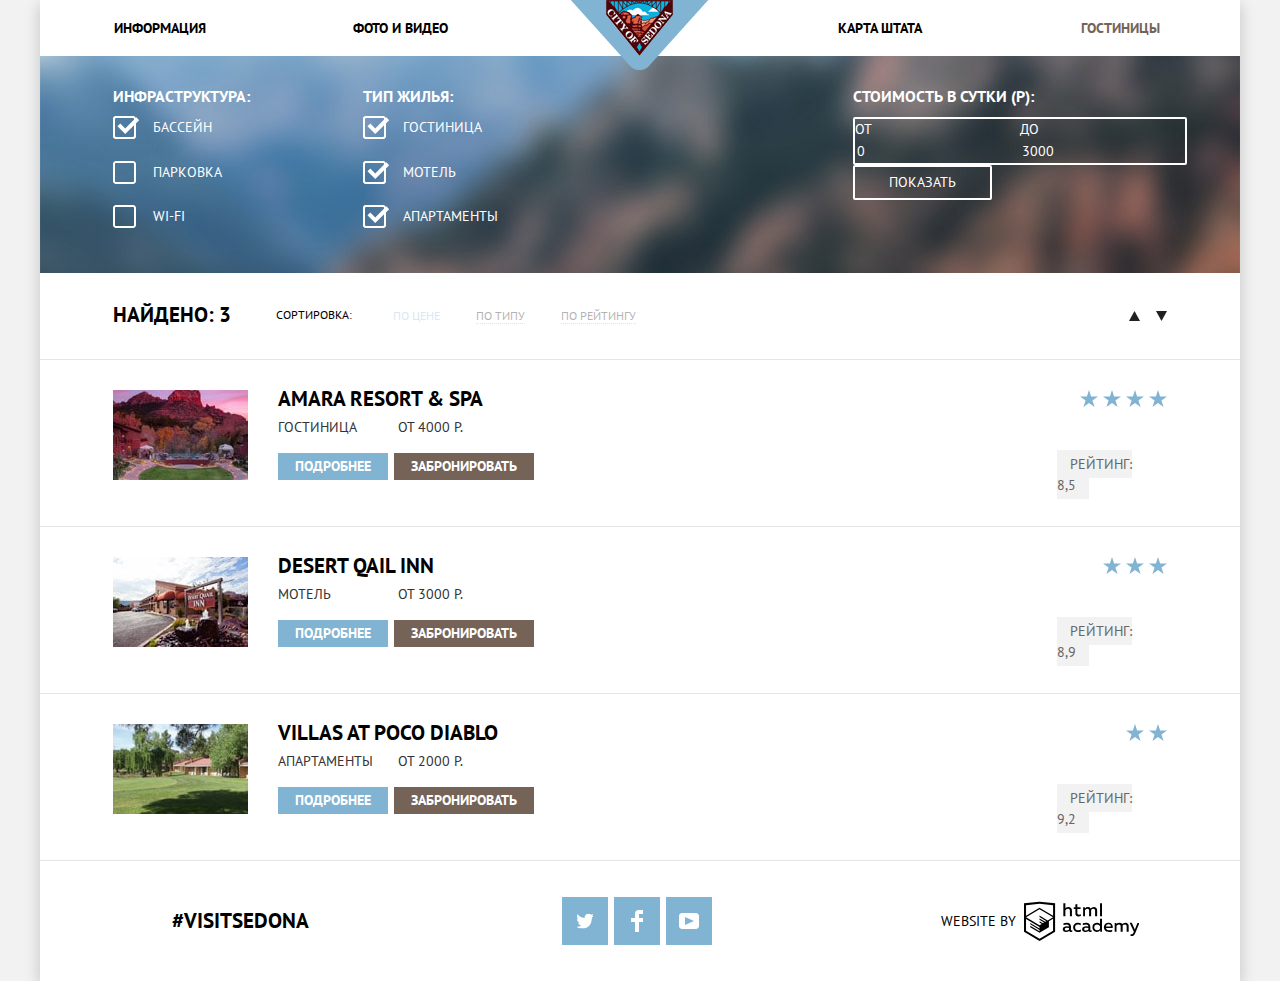
==== commit be02ac0a: "Создание сетки на флексах" ====
--- a/sedona-hotels.html
+++ b/sedona-hotels.html
@@ -60,38 +60,40 @@
                 </li>
                </ul>
   					</fieldset>
-  					<fieldset class="filter-price">
-              <legend>Стоимость в сутки (р):</legend>
-              <div class="range-filter">
-                <div class="range-controls">
-                  <div class="scale">
-                    <div class="bar"></div>
+            <div class="filter-price-container">
+    					<fieldset class="filter-price">
+                <legend>Стоимость в сутки (р):</legend>
+                <div class="range-filter">
+                  <div class="range-controls">
+                    <div class="scale">
+                      <div class="bar"></div>
+                    </div>
+                    <div class="toggle toggle-min"></div>
+                    <div class="toggle toggle-max"></div>
                   </div>
-                  <div class="toggle toggle-min"></div>
-                  <div class="toggle toggle-max"></div>
+                  <div class="price-controls">
+                    <label class="min-price">от <input name="min-price" type="text" value="0"></label>
+                    <label class="max-price">до <input name="max-price" type="text" value="3000"></label>
+                  </div>
                 </div>
-                <div class="price-controls">
-                  <label class="min-price">от <input name="min-price" type="text" value="0"></label>
-                  <label class="max-price">до <input name="max-price" type="text" value="3000"></label>
-                </div>
-              </div>
-            </fieldset>
-            <button type="submit" class="btn btn-show">Показать</button>
+              </fieldset>
+              <button type="submit" class="btn btn-show">Показать</button>
+            </div>
           </form>
   			</section>
   			<div class="catalog-sorting">
   				<h2 class="visually-hidden">Сортировка найденных отелей</h2>
   				<span class="catalog-sorting-result">Найдено: 3</span>
   				<span class="catalog-sorting-heading">Сортировка:</span>
-            <ul class="sorting-criteria-center">
-              <li><a class="sorting-criterion active">по цене</a></li>
-              <li><a class="sorting-criterion" href="#">по типу</a></li>
-              <li><a class="sorting-criterion" href="#">по рейтингу</a></li>
-            </ul>
-            <ul class="sorting-criteria-right">
-            	<li><a class="arrow arrow-up" href="#">Вверх</a></li>
-              <li><a class="arrow arrow-down active">Вниз</a></li>
-            </ul>
+          <ul class="sorting-criteria-center">
+            <li><a class="sorting-criterion active">по цене</a></li>
+            <li><a class="sorting-criterion" href="#">по типу</a></li>
+            <li><a class="sorting-criterion" href="#">по рейтингу</a></li>
+          </ul>
+          <ul class="sorting-criteria-right">
+            <li><a class="arrow arrow-up" href="#">Вверх</a></li>
+            <li><a class="arrow arrow-down active">Вниз</a></li>
+          </ul>
   			</div>
   			<section class="hotels">
   				<h2 class="visually-hidden">Результаты поиска отелей в Седоне</h2>
@@ -110,15 +112,15 @@
   									<a class="btn btn-blue" href="#">Подробнее</a>
   									<a class="btn btn-brown" href="#">Забронировать</a>
   								</p>
-  								<div class="hotels-item-rating">
-  									<p class="hotels-item-stars" aria-label="4 звезды">
-  										<span class="star"></span>
-  										<span class="star"></span>
-  										<span class="star"></span>
-  										<span class="star"></span>
-  									</p>
-  									<span class="rating">Рейтинг: 8,5</span>
-  								</div>
+              </div>
+  						<div class="hotels-item-rating">
+  							<p class="hotels-item-stars" aria-label="4 звезды">
+  								<span class="star"></span>
+  								<span class="star"></span>
+  								<span class="star"></span>
+  								<span class="star"></span>
+  							</p>
+  							<span class="rating">Рейтинг: 8,5</span>
   						</div>
   					</li>
   					<li class="hotels-item">
@@ -135,14 +137,14 @@
   									<a class="btn btn-blue" href="#">Подробнее</a>
   									<a class="btn btn-brown" href="#">Забронировать</a>
   								</p>
-  								<div class="hotels-item-rating">
-  									<p class="hotels-item-stars" aria-label="3 звезды">
-  										<span class="star"></span>
-  										<span class="star"></span>
-  										<span class="star"></span>
-  									</p>
-  									<span class="rating">Рейтинг: 8,9</span>
-  								</div>
+              </div>
+  						<div class="hotels-item-rating">
+  							<p class="hotels-item-stars" aria-label="3 звезды">
+  								<span class="star"></span>
+  								<span class="star"></span>
+  								<span class="star"></span>
+  							</p>
+  							<span class="rating">Рейтинг: 8,9</span>
   						</div>
   					</li>
   					<li class="hotels-item">
@@ -159,20 +161,20 @@
   									<a class="btn btn-blue" href="#">Подробнее</a>
   									<a class="btn btn-brown" href="#">Забронировать</a>
   								</p>
-  								<div class="hotels-item-rating">
-  									<p class="hotels-item-stars" aria-label="2 звезды">
-  										<span class="star"></span>
-  										<span class="star"></span>
-  									</p>
-  									<span class="rating">Рейтинг: 9,2</span>
-  								</div>
+              </div>
+  						<div class="hotels-item-rating">
+  							<p class="hotels-item-stars" aria-label="2 звезды">
+  								<span class="star"></span>
+  								<span class="star"></span>
+  							</p>
+  							<span class="rating">Рейтинг: 9,2</span>
   						</div>
   					</li>
   				</ul>
   			</section>
   		</main>
   		<footer class="main-footer">
-  			<a href="#" class="hashtag">#visitsedona</a>
+  			<p class="hashtag"><a class="hashtag-link" href="#">#visitsedona</a></p>
   			<ul class="footer-social">
   				<li><a href="#" class="social-button social-btn-twitter">Твиттер</a></li>
   				<li><a href="#" class="social-button social-btn-fb">Фейсбук</a></li>
--- a/css/style.css
+++ b/css/style.css
@@ -55,14 +55,37 @@
   color: #000000;
 }
 
+.main-header-logo {
+  position: absolute;
+  left: 50%;
+  transform: translate(-50%, 0);
+  z-index: 1;
+  width: 138px;
+  height: 70px;
+}
+
 .site-navigation {
   list-style: none;
   margin: 0;
   padding: 0;
+  display: flex;
+  flex-wrap: wrap;
+}
+
+/*задавать паддинг списку, лишке или ссылке?*/
+.site-navigation li {
+  width: 240px;
+  text-align: center;
+}
+
+.site-navigation li:nth-child(2) {
+  margin-right: 240px;
 }
 
 .site-navigation a {
-  color: #000000;
+  display: block;
+  color: #000000;
+  padding: 15px 0;
 }
 
 .site-navigation a:hover,
@@ -96,6 +119,8 @@
   display: block;
   margin-left: auto;
   margin-right: auto;
+  width: 458px;
+  height: 352px;
 }
 
 .welcome::after {
@@ -111,6 +136,10 @@
 
 .about-advantages {
   text-align: center;
+  padding-top: 61px;
+  padding-bottom: 53px;
+  margin: 0 auto;
+  width: 576px;
 }
 
 .about-Sedona {
@@ -118,22 +147,40 @@
   font-weight: 700;
   line-height: 26px;
   color: #000000;
+  margin: 0;
+  margin-bottom: 30px;
 }
 
 .reasons-lead {
   font-size: 14px;
   font-weight: 400;
   line-height: 26px;
+  margin: 0;
+}
+
+.reason-first,
+.reason-second {
+  display: flex;
+}
+
+.reason-info {
+  text-align: center;
+  padding: 47px 46px 55px;
+  width: 400px;
+  box-sizing: border-box;
 }
 
 .reason-title {
   font-size: 21px;
   font-weight: 700;
   color: #000000;
-}
-
-.reason-info {
-  text-align: center;
+  margin: 0;
+  margin-bottom: 23px;
+}
+
+.reason-description {
+  margin: 0;
+  margin-top: 21px;
 }
 
 .reason-first .reason-info,
@@ -144,15 +191,26 @@
   background-color: #81b3d2;
 }
 
+.reason-image img {
+  width: 800px;
+  height: 256px;
+  display: block;
+}
+
 .features-list {
   list-style: none;
   margin: 0;
   padding: 0;
+  display: flex;
+  flex-wrap: wrap;
 }
 
 .feature-item {
   text-align: center;
   position: relative;
+  width: 400px;
+  padding: 160px 73px 85px;
+  box-sizing: border-box;
 }
 
 .feature-item-title {
@@ -160,6 +218,12 @@
   font-weight: 700;
   line-height: 21px;
   color: #000000;
+  margin: 0;
+  margin-bottom: 20px;
+}
+
+.feature-item-description {
+  margin: 0;
 }
 
 .features-list .feature-item-house::before {
@@ -169,8 +233,9 @@
   position: absolute;
   width: 75px;
   height: 72px;
-  top: 11px;
-  left: 0;
+  left: 50%;
+  transform: translate(-50%, 0);
+  top: 60px;
 }
 
 .features-list .feature-item-food::before {
@@ -180,8 +245,9 @@
   position: absolute;
   width: 74px;
   height: 70px;
-  top: 11px;
-  left: 0;
+  left: 50%;
+  transform: translate(-50%, 0);
+  top: 63px;
 }
 
 .features-list .feature-item-souvenirs::before {
@@ -191,16 +257,22 @@
   position: absolute;
   width: 64px;
   height: 76px;
-  top: 11px;
-  left: 0;
+  left: 50%;
+  transform: translate(-50%, 0);
+  top: 56px;
 }
 
 .reasons-row {
   background-color: #eeeeee;
+  display: flex;
+  flex-wrap: wrap;
 }
 
 .search {
+  padding-top: 50px;
   text-align: center;
+  width: 568px;
+  margin: 0 auto;
 }
 
 .search-title {
@@ -208,10 +280,13 @@
   font-weight: 700;
   line-height: 36px;
   color: #000000;
+  margin: 0;
+  margin-bottom: 24px;
 }
 
 .search-text {
   line-height: 24px;
+  margin-bottom: 50px;
 }
 
 .search .search-btn {
@@ -237,9 +312,16 @@
   font-weight: 700;
   line-height: 26px;
   color: #000000;
+  background-color: #ffffff;
   box-shadow: 0 5px 15px 0 rgba(0, 1, 1, 0.2);
   width: 568px;
   padding: 55px;
+  box-sizing: border-box;
+/*  position: fixed;*/
+/*  top: 20px;
+  left: 50%;
+  margin-left: -284px;*/
+  z-index: 20;
 }
 
 .input-line input {
@@ -354,21 +436,57 @@
   background-repeat: no-repeat;
   width: 1200px;
   min-height: 217px;
+  padding: 30px 73px;
+  box-sizing: border-box;
+}
+
+.filters form {
+  display: flex;
 }
 
 .filters fieldset {
   border: none;
+  padding: 0;
+  margin: 0;
 }
 
 .filters legend {
   font-size: 16px;
   font-weight: 700;
+  margin-bottom: 10px;
 }
 
 .filters ul {
   list-style: none;
   padding: 0;
   margin: 0;
+  display: flex;
+  height: 110px;
+  flex-direction: column;
+  justify-content: space-between;
+}
+
+/*а можно сделать через нижние маргины */
+/*.filters .filter-item {
+  margin-bottom: 24px;
+}
+
+.filters .filter-item:nth-child(3) {
+  margin-bottom: 0;
+}*/
+
+.filters .filter-infrastructure {
+  margin-right: 50px;
+  width: 200px;
+}
+
+.filters .filter-living {
+  width: 200px;
+}
+
+.filters .filter-price-container {
+  width: 314px;
+  margin-left: auto;
 }
 
 .filter-item input:disabled + label {
@@ -377,12 +495,14 @@
 
 .filter-item input[type="checkbox"] + label {
   position: relative;
+  display: block;
+  padding-left: 40px;
 }
 
 .filter-item input[type="checkbox"] + label::before {
   content: "";
   position: absolute;
-  top: 0px;
+  top: -1px;
   left: 0px;
   background-image: url("../img/checkbox-off.svg");
   background-repeat: no-repeat;
@@ -393,7 +513,7 @@
 .filter-item input[type="checkbox"]:checked + label::after {
   content: "";
   position: absolute;
-  top: 0px;
+  top: -1px;
   left: 0px;
   background-image: url("../img/checkbox-on.svg");
   background-repeat: no-repeat;
@@ -407,6 +527,12 @@
 
 .filter-item input[type="checkbox"]:disabled + label::after {
   background-image: url("../img/checkbox-on-disabled.svg");
+}
+
+.price-controls {
+  display: flex;
+  border: 2px solid #ffffff;
+  border-radius: 2px;
 }
 
 .price-controls input {
@@ -414,6 +540,7 @@
   color: inherit;
   text-transform: inherit;
   background-color: transparent;
+  border: 0;
 }
 
 .btn-show {
@@ -429,23 +556,39 @@
   color: #000000;
 }
 
+.catalog-sorting {
+  display: flex;
+  padding: 29px 73px 31px;
+  border-bottom: 1px solid #e5e5e5;
+}
+
 .catalog-sorting-result {
-  font-size: 21 px;
+  font-size: 21px;
   font-weight: 700;
   line-height: 26px;
   color: #000000;
+  width: 163px;
+  margin: auto 0;
 }
 
 .catalog-sorting-heading {
   font-size: 12px;
   line-height: 18px;
   color: #000000;
+  width: 117px;
+  margin: auto 0;
 }
 
 .sorting-criteria-center {
   list-style: none;
   padding: 0;
-  margin: 0;
+  width: 400px;
+  margin: auto 0;
+}
+
+.sorting-criteria-center li {
+  display: inline-block;
+  margin-right: 32px;
 }
 
 .sorting-criterion {
@@ -473,9 +616,26 @@
 
 .sorting-criteria-right {
   list-style: none;
-}
-
-/*.arrow {
+  width: 50px;
+  padding: 0;
+  margin: 0;
+  margin-left: auto;
+  margin-top: auto;
+  margin-bottom: auto;
+  text-align: right
+}
+
+.sorting-criteria-right li {
+  display: inline-block;
+  width: 11px;
+  height: 10px;
+}
+
+.sorting-criteria-right li:nth-child(2) {
+  margin-left: 12px;
+}
+
+.arrow {
   display: inline-block;
   vertical-align: middle;
   font-size: 0;
@@ -489,16 +649,89 @@
 
 .arrow-down {
   background-image: url("../img/icon-down-dir.svg");
-}*/
+}
 
 .hotels-list {
   list-style: none;
+  margin: 0;
+  padding: 0;
+}
+
+.hotels-item {
+  display: flex;
+  border-bottom: 1px solid #e5e5e5;
+  padding: 30px 73px;
+}
+
+.hotels-item-image {
+  margin: 0;
+  margin-right: 30px;
+  width: 135px;
+  height: 90px;
+}
+
+.hotels-item-image img {
+  display: block;
+  width: 135px;
+  height: 90px;
+}
+
+.hotels-item-description {
+  width: 260px;
+}
+
+.hotels-item-details {
+  margin: 0;
+  margin-bottom: 15px;
+}
+
+.hotels-item-type {
+  display: inline-block;
+  min-width: 110px;
+  margin-right: 6px;
+}
+
+.hotels-item-buttons {
+  display: flex;
+  margin: 0;
+}
+
+.hotels-item-rating {
+  width: 110px;
+  margin-left: auto;
+}
+
+.hotels-item-stars {
+/*  text-align: right;*/
+  margin: 0;
+  margin-bottom: 47px;
+/*  line-height: 0;
+  font-size: 18px;*/
+  display: flex;
+  justify-content: flex-end;
+}
+
+.hotels-item-stars .star {
+/*  display: inline-block;*/
+  width: 18px;
+  height: 17px;
+  background-image: url(../img/star.svg);
+  margin-left: 5px;
+}
+
+.rating {
+  color: #666666;
+  background-color: #f2f2f2;
+  padding: 5px 13px;
 }
 
 .hotels-item-description h3 {
   font-size: 21px;
   font-weight: 700;
   line-height: 26px;
+  margin: 0;
+  margin-top: -4px;
+  margin-bottom: 5px;
 }
 
 .hotels-item-description h3 a {
@@ -519,6 +752,7 @@
   font-weight: 700;
   background-color: #81b3d2;
   padding: 3px 17px;
+  margin-right: 6px;
 }
 
 .btn-blue:hover,
@@ -548,18 +782,31 @@
   color: rgba(255, 255, 255, 0.3);
 }
 
-.rating {
-  color: #666666;
-  background-color: #f2f2f2;
-  padding: 5px 15px;
-}
-
 .main-footer {
+  color: #000000;
+  text-align: center;
+  display: flex;
+  align-items: center;
+  flex-wrap: wrap;
+  padding: 36px 0;
+  min-height: 120px;
+  box-sizing: border-box;
+}
+
+.footer-transparent {
+  position: absolute;
+  bottom: 0;
+  left: 0;
   background-color: rgba(254, 254, 254, 0.9);
-  color: #000000;
 }
 
 .hashtag {
+  margin: 0;
+  width: 400px;
+}
+
+.hashtag-link {
+  display: inline-block;
   font-size: 21px;
   font-weight: 700;
   line-height: 26px;
@@ -568,7 +815,16 @@
 
 .footer-social {
   list-style: none;
-  text-align: center;
+  margin: 0;
+  padding: 0;
+  width: 400px;
+  display: flex;
+  flex-wrap: wrap;
+  justify-content: center;
+}
+
+.footer-social li {
+  margin-right: 6px;
 }
 
 .social-button {
@@ -623,11 +879,23 @@
   opacity: 0.3;
 }
 
+.footer-copyright {
+  margin: 0;
+  width: 400px;
+  display: flex;
+  align-items: center;
+  justify-content: center;
+}
+
 .website-by {
-/*  display: block;
-  margin-right: 6px;*/
+  margin-right: 8px;
   line-height: 26px;
   color: #000000;
+}
+
+.copyright-logo {
+  width: 115px;
+  height: 41px;
 }
 
 .copyright-logo-image {
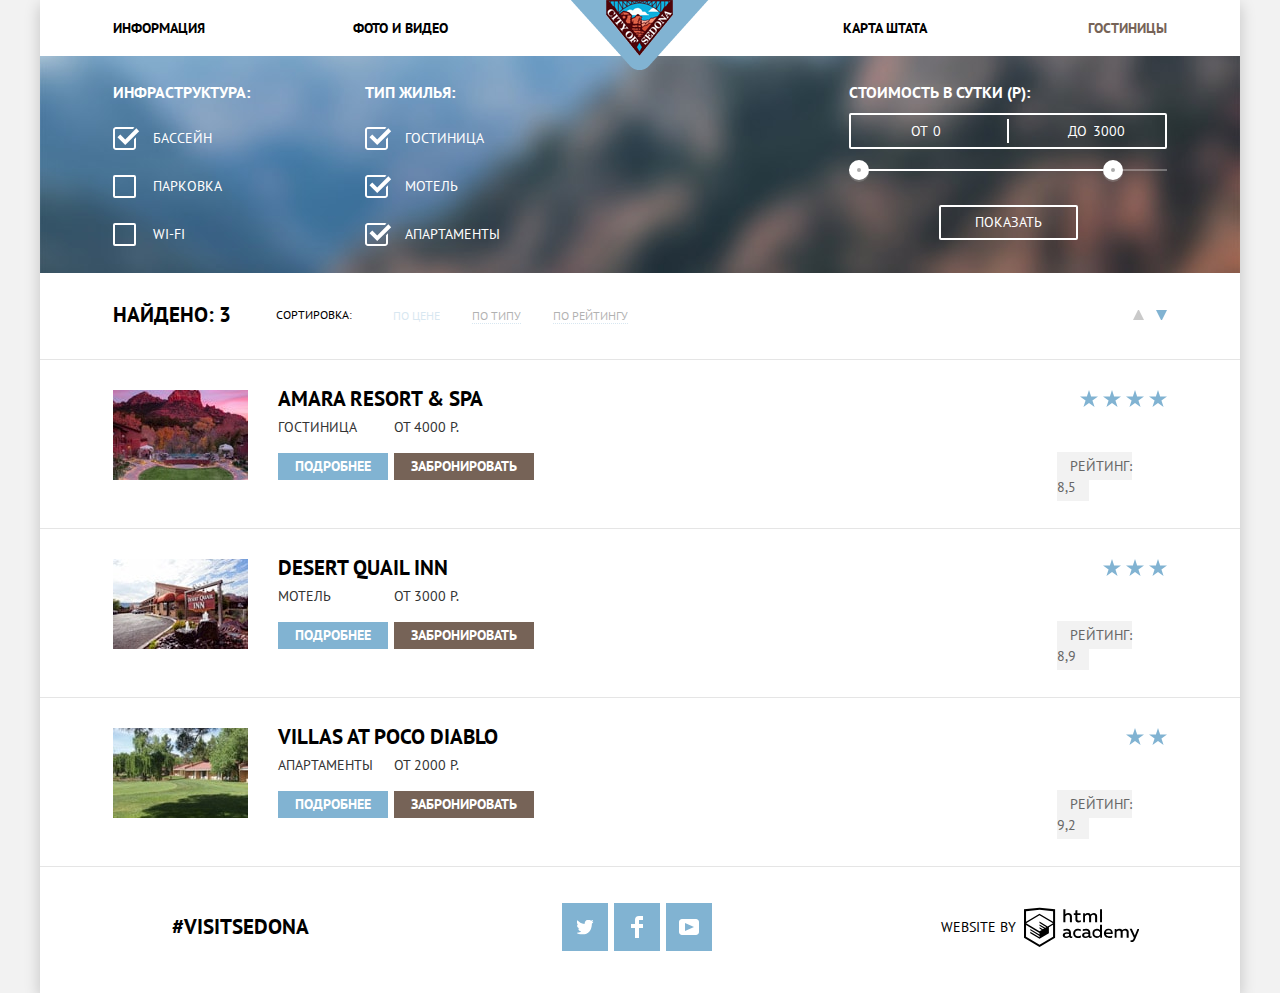
==== commit 7f4a1b54: "Оформление декоративных элементов" ====
--- a/sedona-hotels.html
+++ b/sedona-hotels.html
@@ -25,6 +25,7 @@
   		<main class="container">
   			<h1 class="visually-hidden">Поиск отелей в Седоне</h1>
   			<section class="filters">
+          <h2 class="visually-hidden">Фильтр для поиска отелей</h2>
   				<form action="https://echo.htmlacademy.ru" method="get">
   					<fieldset class="filter-infrastructure">
   						<legend>Инфраструктура:</legend>
@@ -63,18 +64,16 @@
             <div class="filter-price-container">
     					<fieldset class="filter-price">
                 <legend>Стоимость в сутки (р):</legend>
-                <div class="range-filter">
-                  <div class="range-controls">
-                    <div class="scale">
-                      <div class="bar"></div>
-                    </div>
-                    <div class="toggle toggle-min"></div>
-                    <div class="toggle toggle-max"></div>
+                <div class="price-controls">
+                  <label class="min-price">от <input name="min-price" type="text" value="0"></label>
+                  <label class="max-price">до <input name="max-price" type="text" value="3000"></label>
+                </div>
+                <div class="range-controls">
+                  <div class="scale">
+                    <div class="bar"></div>
                   </div>
-                  <div class="price-controls">
-                    <label class="min-price">от <input name="min-price" type="text" value="0"></label>
-                    <label class="max-price">до <input name="max-price" type="text" value="3000"></label>
-                  </div>
+                  <div class="toggle toggle-min"></div>
+                  <div class="toggle toggle-max"></div>
                 </div>
               </fieldset>
               <button type="submit" class="btn btn-show">Показать</button>
@@ -91,8 +90,8 @@
             <li><a class="sorting-criterion" href="#">по рейтингу</a></li>
           </ul>
           <ul class="sorting-criteria-right">
-            <li><a class="arrow arrow-up" href="#">Вверх</a></li>
-            <li><a class="arrow arrow-down active">Вниз</a></li>
+            <li><a class="arrow arrow-up" href="#"><span class="visually-hidden">Вверх</span></a></li>
+            <li><a class="arrow arrow-down active"><span class="visually-hidden">Вниз</span></a></li>
           </ul>
   			</div>
   			<section class="hotels">
@@ -128,7 +127,7 @@
   							<img src="img/hotel2.jpg" width="135" height="90" alt="Desert Qail Inn">
   						</p>
   						<div class="hotels-item-description">
-  							<h3><a href="#">Desert Qail Inn</a></h3>
+  							<h3><a href="#">Desert Quail Inn</a></h3>
   								<p class="hotels-item-details">
   									<span class="hotels-item-type">Мотель</span>
   									<span class="hotels-item-price">от 3000 р.</span>
@@ -176,14 +175,14 @@
   		<footer class="main-footer">
   			<p class="hashtag"><a class="hashtag-link" href="#">#visitsedona</a></p>
   			<ul class="footer-social">
-  				<li><a href="#" class="social-button social-btn-twitter">Твиттер</a></li>
-  				<li><a href="#" class="social-button social-btn-fb">Фейсбук</a></li>
-  				<li><a href="#" class="social-button social-btn-youtube">Ютьюб</a></li>
+  				<li><a href="#" class="social-button social-btn-twitter"><span class="visually-hidden">Твиттер</span></a></li>
+  				<li><a href="#" class="social-button social-btn-fb"><span class="visually-hidden">Фейсбук</span></a></li>
+  				<li><a href="#" class="social-button social-btn-youtube"><span class="visually-hidden">Ютьюб</span></a></li>
   			</ul>
   			<p class="footer-copyright">
   				<span class="website-by">Website by</span>
-  				<a class="copyright-logo" href="https://htmlacademy.ru">
-            <svg class="copyright-logo-image" data-name="Layer 1" xmlns="http://www.w3.org/2000/svg" viewBox="0 0 113 39"><path d="M46.84 28.22a2.07 2.07 0 0 0 .58-.11v1.4a3.41 3.41 0 0 1-1.24.22 1.75 1.75 0 0 1-1.75-1 5.08 5.08 0 0 1-3.3 1.13c-1.59 0-3.06-.87-3.06-2.68 0-2.24 2.08-2.93 3.9-2.93a11.63 11.63 0 0 1 2.28.26v-.31c0-1.09-.8-1.86-2.3-1.86a7.79 7.79 0 0 0-3.15.67v-1.79a10.72 10.72 0 0 1 3.35-.58c2.48 0 4 1.18 4 3.83v3.14a.57.57 0 0 0 .69.61zm-6.76-1.19a1.42 1.42 0 0 0 1.64 1.29 3.56 3.56 0 0 0 2.53-1v-1.51a10.21 10.21 0 0 0-1.9-.22c-1.1.01-2.27.35-2.27 1.45zM53.06 20.62a5.29 5.29 0 0 1 2.7.67v1.79a4.28 4.28 0 0 0-2.42-.73 2.89 2.89 0 1 0 0 5.76 5.26 5.26 0 0 0 2.55-.67v1.8a6.58 6.58 0 0 1-2.9.6 4.42 4.42 0 0 1-4.72-4.54 4.54 4.54 0 0 1 4.79-4.68zM65.84 28.22a2.07 2.07 0 0 0 .58-.11v1.4a3.41 3.41 0 0 1-1.24.22 1.75 1.75 0 0 1-1.75-1 5.08 5.08 0 0 1-3.3 1.13c-1.59 0-3.06-.87-3.06-2.68 0-2.24 2.08-2.93 3.9-2.93a11.63 11.63 0 0 1 2.28.26v-.31c0-1.09-.8-1.86-2.3-1.86a7.79 7.79 0 0 0-3.15.67v-1.79a10.72 10.72 0 0 1 3.35-.58c2.48 0 4 1.18 4 3.83v3.14a.57.57 0 0 0 .69.61zm-6.76-1.19a1.42 1.42 0 0 0 1.64 1.29 3.56 3.56 0 0 0 2.53-1v-1.51a10.21 10.21 0 0 0-1.9-.22c-1.11.01-2.27.35-2.27 1.45zM76.67 16.85v12.76h-1.76v-1.39a4.07 4.07 0 0 1-3.35 1.62 4.62 4.62 0 0 1 0-9.22 4 4 0 0 1 3.15 1.37v-5.14h2zm-4.76 5.48a2.9 2.9 0 0 0 0 5.8 3 3 0 0 0 2.79-1.84v-2.13a3.06 3.06 0 0 0-2.79-1.83zM82.99 20.62c3.48 0 4.68 2.81 4.12 5.34h-6.58c.22 1.57 1.75 2.22 3.35 2.22a6.41 6.41 0 0 0 2.77-.62v1.68a7.5 7.5 0 0 1-3.14.6c-2.68 0-5-1.53-5-4.61a4.39 4.39 0 0 1 4.48-4.61zm.09 1.62a2.39 2.39 0 0 0-2.57 2.26h4.85a2.06 2.06 0 0 0-2.28-2.26zM89.1 29.61v-8.75h1.73v1.09a4 4 0 0 1 2.92-1.33 3 3 0 0 1 2.73 1.4 4.33 4.33 0 0 1 3.06-1.4 3.21 3.21 0 0 1 3.32 3.52v5.47h-2V24.2a1.67 1.67 0 0 0-1.73-1.84 2.94 2.94 0 0 0-2.17 1.18V29.61h-2V24.2a1.67 1.67 0 0 0-1.73-1.84 3.11 3.11 0 0 0-2.32 1.35v5.91h-2zM111.47 20.86h2l-4.1 9.93c-.95 2.28-2.19 3-3.52 3a5 5 0 0 1-1.15-.15v-1.66a3 3 0 0 0 .89.13c.95 0 1.66-.67 2.17-2l.18-.44-4.16-8.82h2.13l3 6.6zM40.66 1.53v5a4 4 0 0 1 2.83-1.2A3.41 3.41 0 0 1 47.1 8.9v5.41h-2V9.15a1.9 1.9 0 0 0-2-2.1 3.08 3.08 0 0 0-2.44 1.46v5.8h-2V1.53h2zM52.43 2.42v3.12h3.17v1.71h-3.17v4c0 1.15.53 1.53 1.66 1.53a4.71 4.71 0 0 0 1.77-.35v1.68a7.14 7.14 0 0 1-2.35.38 2.68 2.68 0 0 1-3-2.88V7.23h-1.6V5.52h1.57V2.88zM58.1 14.29V5.54h1.73v1.09a4 4 0 0 1 2.92-1.33 3 3 0 0 1 2.73 1.4 4.33 4.33 0 0 1 3.06-1.4 3.21 3.21 0 0 1 3.32 3.52v5.47h-2V8.88a1.67 1.67 0 0 0-1.73-1.84 2.94 2.94 0 0 0-2.17 1.18V14.29h-2V8.88a1.67 1.67 0 0 0-1.73-1.84 3.11 3.11 0 0 0-2.32 1.35v5.91h-2zM74.72 1.52h1.95v12.76h-1.95zM15.44.02h-.16L0 1.62v28l15.28 9.09 15.28-9.09v-28zm13.12 28.45l-13.28 7.9L2 28.47V16.99l13.22 7.87v1.43l-9.07-5.4v1.38l9.11 5.47v1.46l-9.1-5.42v1.38l9.11 5.47 9.19-5.5V19.22l4.1-2.45v11.67zm0-13.16l-3.65 2.14-1.68 1-8-4.76v1.38l6.84 4.07h-.06l-.15.09-1 .57-5.64-3.36v1.38l4.45 2.65-1.05.7-3.36-2v1.38l2.21 1.3-2.25 1.35-13.16-7.82 13.17-7.92zm0-1.39L15.21 6.05l-13.2 7.86V3.41l13.28-1.39 13.28 1.39v10.51z"/></svg>
+  				<a class="copyright-logo" href="https://htmlacademy.ru/intensive/htmlcss">
+            <svg class="copyright-logo-image" data-name="Layer 1" xmlns="http://www.w3.org/2000/svg" width="115" height="41" viewBox="0 0 113 39"><path d="M46.84 28.22a2.07 2.07 0 0 0 .58-.11v1.4a3.41 3.41 0 0 1-1.24.22 1.75 1.75 0 0 1-1.75-1 5.08 5.08 0 0 1-3.3 1.13c-1.59 0-3.06-.87-3.06-2.68 0-2.24 2.08-2.93 3.9-2.93a11.63 11.63 0 0 1 2.28.26v-.31c0-1.09-.8-1.86-2.3-1.86a7.79 7.79 0 0 0-3.15.67v-1.79a10.72 10.72 0 0 1 3.35-.58c2.48 0 4 1.18 4 3.83v3.14a.57.57 0 0 0 .69.61zm-6.76-1.19a1.42 1.42 0 0 0 1.64 1.29 3.56 3.56 0 0 0 2.53-1v-1.51a10.21 10.21 0 0 0-1.9-.22c-1.1.01-2.27.35-2.27 1.45zM53.06 20.62a5.29 5.29 0 0 1 2.7.67v1.79a4.28 4.28 0 0 0-2.42-.73 2.89 2.89 0 1 0 0 5.76 5.26 5.26 0 0 0 2.55-.67v1.8a6.58 6.58 0 0 1-2.9.6 4.42 4.42 0 0 1-4.72-4.54 4.54 4.54 0 0 1 4.79-4.68zM65.84 28.22a2.07 2.07 0 0 0 .58-.11v1.4a3.41 3.41 0 0 1-1.24.22 1.75 1.75 0 0 1-1.75-1 5.08 5.08 0 0 1-3.3 1.13c-1.59 0-3.06-.87-3.06-2.68 0-2.24 2.08-2.93 3.9-2.93a11.63 11.63 0 0 1 2.28.26v-.31c0-1.09-.8-1.86-2.3-1.86a7.79 7.79 0 0 0-3.15.67v-1.79a10.72 10.72 0 0 1 3.35-.58c2.48 0 4 1.18 4 3.83v3.14a.57.57 0 0 0 .69.61zm-6.76-1.19a1.42 1.42 0 0 0 1.64 1.29 3.56 3.56 0 0 0 2.53-1v-1.51a10.21 10.21 0 0 0-1.9-.22c-1.11.01-2.27.35-2.27 1.45zM76.67 16.85v12.76h-1.76v-1.39a4.07 4.07 0 0 1-3.35 1.62 4.62 4.62 0 0 1 0-9.22 4 4 0 0 1 3.15 1.37v-5.14h2zm-4.76 5.48a2.9 2.9 0 0 0 0 5.8 3 3 0 0 0 2.79-1.84v-2.13a3.06 3.06 0 0 0-2.79-1.83zM82.99 20.62c3.48 0 4.68 2.81 4.12 5.34h-6.58c.22 1.57 1.75 2.22 3.35 2.22a6.41 6.41 0 0 0 2.77-.62v1.68a7.5 7.5 0 0 1-3.14.6c-2.68 0-5-1.53-5-4.61a4.39 4.39 0 0 1 4.48-4.61zm.09 1.62a2.39 2.39 0 0 0-2.57 2.26h4.85a2.06 2.06 0 0 0-2.28-2.26zM89.1 29.61v-8.75h1.73v1.09a4 4 0 0 1 2.92-1.33 3 3 0 0 1 2.73 1.4 4.33 4.33 0 0 1 3.06-1.4 3.21 3.21 0 0 1 3.32 3.52v5.47h-2V24.2a1.67 1.67 0 0 0-1.73-1.84 2.94 2.94 0 0 0-2.17 1.18V29.61h-2V24.2a1.67 1.67 0 0 0-1.73-1.84 3.11 3.11 0 0 0-2.32 1.35v5.91h-2zM111.47 20.86h2l-4.1 9.93c-.95 2.28-2.19 3-3.52 3a5 5 0 0 1-1.15-.15v-1.66a3 3 0 0 0 .89.13c.95 0 1.66-.67 2.17-2l.18-.44-4.16-8.82h2.13l3 6.6zM40.66 1.53v5a4 4 0 0 1 2.83-1.2A3.41 3.41 0 0 1 47.1 8.9v5.41h-2V9.15a1.9 1.9 0 0 0-2-2.1 3.08 3.08 0 0 0-2.44 1.46v5.8h-2V1.53h2zM52.43 2.42v3.12h3.17v1.71h-3.17v4c0 1.15.53 1.53 1.66 1.53a4.71 4.71 0 0 0 1.77-.35v1.68a7.14 7.14 0 0 1-2.35.38 2.68 2.68 0 0 1-3-2.88V7.23h-1.6V5.52h1.57V2.88zM58.1 14.29V5.54h1.73v1.09a4 4 0 0 1 2.92-1.33 3 3 0 0 1 2.73 1.4 4.33 4.33 0 0 1 3.06-1.4 3.21 3.21 0 0 1 3.32 3.52v5.47h-2V8.88a1.67 1.67 0 0 0-1.73-1.84 2.94 2.94 0 0 0-2.17 1.18V14.29h-2V8.88a1.67 1.67 0 0 0-1.73-1.84 3.11 3.11 0 0 0-2.32 1.35v5.91h-2zM74.72 1.52h1.95v12.76h-1.95zM15.44.02h-.16L0 1.62v28l15.28 9.09 15.28-9.09v-28zm13.12 28.45l-13.28 7.9L2 28.47V16.99l13.22 7.87v1.43l-9.07-5.4v1.38l9.11 5.47v1.46l-9.1-5.42v1.38l9.11 5.47 9.19-5.5V19.22l4.1-2.45v11.67zm0-13.16l-3.65 2.14-1.68 1-8-4.76v1.38l6.84 4.07h-.06l-.15.09-1 .57-5.64-3.36v1.38l4.45 2.65-1.05.7-3.36-2v1.38l2.21 1.3-2.25 1.35-13.16-7.82 13.17-7.92zm0-1.39L15.21 6.05l-13.2 7.86V3.41l13.28-1.39 13.28 1.39v10.51z"/></svg>
           </a>
   			</p>
   		</footer>
--- a/css/style.css
+++ b/css/style.css
@@ -1,7 +1,7 @@
 body {
+  min-width: 1200px;
   margin: 0;
   padding: 0;
-  min-width: 1200px;
 
   font-family: "PT Sans", "Arial", sans-serif;
   font-size: 14px;
@@ -12,6 +12,14 @@
   background-color: #f2f2f2;
 }
 
+html {
+  box-sizing: border-box;
+}
+
+*, *::before, *::after {
+  box-sizing: inherit;
+}
+
 a {
   text-decoration: none;
 }
@@ -25,7 +33,6 @@
   font: inherit;
   text-align: center;
   color: #ffffff;
-  vertical-align: middle;
   text-transform: uppercase;
 }
 
@@ -65,15 +72,15 @@
 }
 
 .site-navigation {
+  display: flex;
+  flex-wrap: wrap;
   list-style: none;
   margin: 0;
   padding: 0;
-  display: flex;
-  flex-wrap: wrap;
-}
-
-/*задавать паддинг списку, лишке или ссылке?*/
+}
+
 .site-navigation li {
+  padding: 15px 73px;
   width: 240px;
   text-align: center;
 }
@@ -82,10 +89,20 @@
   margin-right: 240px;
 }
 
+.site-navigation li:nth-child(1),
+.site-navigation li:nth-child(2) {
+  padding-right: 40px;
+  text-align: left;
+}
+
+.site-navigation li:nth-child(3),
+.site-navigation li:nth-child(4) {
+  padding-left: 40px;
+  text-align: right;
+}
+
 .site-navigation a {
-  display: block;
-  color: #000000;
-  padding: 15px 0;
+  color: #000000;
 }
 
 .site-navigation a:hover,
@@ -103,15 +120,15 @@
 
 .welcome {
   position: relative;
+  width: 1200px;
+  min-height: 508px;
+  padding-top: 76px;
+  padding-bottom: 80px;
+  color: #ffffff;
   background-color: #739abe;
   background-image: url("../img/background-welcome.jpg");
   background-position: top, center;
   background-repeat: no-repeat;
-  width: 1200px;
-  min-height: 508px;
-  padding-top: 76px;
-  padding-bottom: 80px;
-  box-sizing: border-box;
 }
 
 .welcome img {
@@ -135,47 +152,48 @@
 }
 
 .about-advantages {
+  width: 568px;
+  margin: 0 auto;
+  padding-top: 61px;
+  padding-bottom: 48px;
   text-align: center;
-  padding-top: 61px;
-  padding-bottom: 53px;
-  margin: 0 auto;
-  width: 576px;
 }
 
 .about-Sedona {
+  margin: 0;
+  margin-bottom: 30px;
   font-size: 21px;
   font-weight: 700;
   line-height: 26px;
   color: #000000;
-  margin: 0;
-  margin-bottom: 30px;
 }
 
 .reasons-lead {
+  margin: 0;
   font-size: 14px;
   font-weight: 400;
   line-height: 26px;
-  margin: 0;
 }
 
 .reason-first,
 .reason-second {
   display: flex;
+  flex-wrap: wrap;
+  background-color: #81b3d2;
 }
 
 .reason-info {
+  width: 400px;
+  padding: 47px 46px 60px;
   text-align: center;
-  padding: 47px 46px 55px;
-  width: 400px;
-  box-sizing: border-box;
 }
 
 .reason-title {
+  margin: 0 auto 23px;
+  max-width: 160px;
   font-size: 21px;
   font-weight: 700;
   color: #000000;
-  margin: 0;
-  margin-bottom: 23px;
 }
 
 .reason-description {
@@ -188,38 +206,36 @@
 .reason-first .reason-title,
 .reason-second .reason-title {
   color: #ffffff;
-  background-color: #81b3d2;
 }
 
 .reason-image img {
+  display: block;
   width: 800px;
   height: 256px;
-  display: block;
 }
 
 .features-list {
+  display: flex;
+  flex-wrap: wrap;
   list-style: none;
   margin: 0;
   padding: 0;
-  display: flex;
-  flex-wrap: wrap;
 }
 
 .feature-item {
-  text-align: center;
   position: relative;
   width: 400px;
-  padding: 160px 73px 85px;
-  box-sizing: border-box;
+  padding: 160px 73px 82px;
+  text-align: center;
 }
 
 .feature-item-title {
+  margin: 0;
+  margin-bottom: 25px;
   font-size: 21px;
   font-weight: 700;
   line-height: 21px;
   color: #000000;
-  margin: 0;
-  margin-bottom: 20px;
 }
 
 .feature-item-description {
@@ -263,39 +279,41 @@
 }
 
 .reasons-row {
+  display: flex;
+  flex-wrap: wrap;
   background-color: #eeeeee;
-  display: flex;
-  flex-wrap: wrap;
 }
 
 .search {
+  position: relative;
+  width: 568px;
+  margin: 0 auto;
   padding-top: 50px;
   text-align: center;
-  width: 568px;
-  margin: 0 auto;
 }
 
 .search-title {
+  margin: 0;
+  margin-bottom: 24px;
   font-size: 30px;
   font-weight: 700;
   line-height: 36px;
   color: #000000;
-  margin: 0;
-  margin-bottom: 24px;
 }
 
 .search-text {
+  margin-bottom: 47px;
   line-height: 24px;
-  margin-bottom: 50px;
 }
 
 .search .search-btn {
+  display: inline-block;
+  vertical-align: top;
+  padding: 30px 139px;
   font-size: 21px;
   font-weight: 700;
   line-height: 26px;
   background-color: #766357;
-  padding: 29px 139px;
-  display: inline-block;
 }
 
 .search .search-btn:hover,
@@ -309,22 +327,35 @@
 }
 
 .search-form {
-  font-weight: 700;
-  line-height: 26px;
-  color: #000000;
-  background-color: #ffffff;
-  box-shadow: 0 5px 15px 0 rgba(0, 1, 1, 0.2);
+  /*display: none;*/
+  position: absolute;
+  top: 291px;
+  left: 50%;
+  margin-left: -284px;
+  z-index: 20;
   width: 568px;
   padding: 55px;
-  box-sizing: border-box;
-/*  position: fixed;*/
-/*  top: 20px;
-  left: 50%;
-  margin-left: -284px;*/
-  z-index: 20;
+  font-weight: 700;
+  line-height: 26px;
+  color: #000000;
+  background-color: #ffffff;
+  box-shadow: 0 7px 20px 0 rgba(0, 1, 1, 0.2);
+}
+
+.input-line {
+  position: relative;
+  display: flex;
+  flex-wrap: wrap;
+  justify-content: space-between;
+  align-items: center;
+  width: 100%;
+  margin-bottom: 30px;
 }
 
 .input-line input {
+  padding: 6px 12px;
+  padding-right: 40px;
+  width: 346px;
   font: inherit;
   text-transform: inherit;
   color: inherit;
@@ -332,7 +363,61 @@
   border: none;
 }
 
-/*Надо ли это вообще или оставить подсказки светлее?*/
+.input-line.amount {
+  margin-bottom: 52px;
+}
+
+.input-line.amount input {
+  width: 38px;
+}
+
+.search-form-calendar-btn {
+  position: absolute;
+  right: 2px;
+  border: 0;
+  background-color: transparent;
+  cursor: pointer;
+}
+
+.search-form-calendar-icon {
+  fill: #cacaca;
+}
+
+.search-form-calendar-btn:hover .search-form-calendar-icon,
+.search-form-calendar-btn:focus .search-form-calendar-icon {
+  fill: #000000;
+}
+
+.search-form-calendar-btn:active .search-form-calendar-icon {
+  fill: #81b3d2;
+}
+
+.input-column {
+  display: flex;
+  flex-wrap: wrap;
+  align-items: center;
+}
+
+.input-column.children-amount label {
+  margin-right: 27px;
+}
+
+.input-column.adults-amount label {
+  margin-right: 42px;
+}
+
+.minus-plus-buttons-wrapper {
+  display: flex;
+  width: 114px;
+}
+
+.minus-plus-buttons-wrapper input {
+  width: 38px;
+  padding-left: 5px;
+  padding-right: 5px;
+  text-align: center;
+}
+
 ::-webkit-input-placeholder { /* Chrome */
   color: #000000;
 }
@@ -358,15 +443,16 @@
 }
 
 .minus-plus-buttons {
-  display: inline-block;
   position: relative;
-  background-color: #f2f2f2;
   width: 38px;
   height: 38px;
+  background-color: #f2f2f2;
   border: none;
-}
-
-.btn-minus::before {
+  cursor: pointer;
+}
+
+.btn-minus::before,
+.btn-plus::before {
   content: "";
   position: absolute;
   width: 11px;
@@ -376,16 +462,6 @@
   left: 13px;
 }
 
-.btn-plus::before {
-  content: "";
-  position: absolute;
-  width: 11px;
-  height: 3px;
-  background-color: #a9a9a9;
-  top: 18px;
-  left: 13px;
-}
-
 .btn-plus::after {
   content: "";
   position: absolute;
@@ -410,12 +486,15 @@
 
 .search-btn-blue {
   display: inline-block;
-  border: none;
+  vertical-align: top;
+  width: 100%;
+  padding: 17px 100px;
   font-size: 21px;
   font-weight: 700;
   line-height: 26px;
   background-color: #81b3d2;
-  padding: 17px 195px;
+  border: none;
+  cursor: pointer;
 }
 
 .search-btn-blue:hover,
@@ -429,19 +508,19 @@
 }
 
 .filters {
+  width: 1200px;
+  min-height: 217px;
+  padding: 26px 73px 23px;
   color: #ffffff;
   background-color: #454d53;
   background-image: url("../img/background-filters.jpg");
   background-position: top, center;
   background-repeat: no-repeat;
-  width: 1200px;
-  min-height: 217px;
-  padding: 30px 73px;
-  box-sizing: border-box;
 }
 
 .filters form {
   display: flex;
+  flex-wrap: wrap;
 }
 
 .filters fieldset {
@@ -451,52 +530,39 @@
 }
 
 .filters legend {
+  margin-bottom: 25px;
   font-size: 16px;
   font-weight: 700;
-  margin-bottom: 10px;
 }
 
 .filters ul {
+  margin: 0;
+  padding: 0;
   list-style: none;
-  padding: 0;
-  margin: 0;
-  display: flex;
-  height: 110px;
-  flex-direction: column;
-  justify-content: space-between;
-}
-
-/*а можно сделать через нижние маргины */
-/*.filters .filter-item {
-  margin-bottom: 24px;
+}
+
+.filters .filter-item {
+  margin-bottom: 27px;
 }
 
 .filters .filter-item:nth-child(3) {
   margin-bottom: 0;
-}*/
+}
 
 .filters .filter-infrastructure {
-  margin-right: 50px;
   width: 200px;
+  margin-right: 52px;
 }
 
 .filters .filter-living {
   width: 200px;
-}
-
-.filters .filter-price-container {
-  width: 314px;
-  margin-left: auto;
-}
-
-.filter-item input:disabled + label {
-  color: #6a6a6a;
 }
 
 .filter-item input[type="checkbox"] + label {
   position: relative;
   display: block;
   padding-left: 40px;
+  cursor: pointer;
 }
 
 .filter-item input[type="checkbox"] + label::before {
@@ -504,10 +570,11 @@
   position: absolute;
   top: -1px;
   left: 0px;
-  background-image: url("../img/checkbox-off.svg");
-  background-repeat: no-repeat;
   width: 23px;
   height: 23px;
+  border: 2px solid #fff;
+  border-radius: 2px;
+  cursor: pointer;
 }
 
 .filter-item input[type="checkbox"]:checked + label::after {
@@ -519,23 +586,70 @@
   background-repeat: no-repeat;
   width: 27px;
   height: 23px;
+  cursor: pointer;
+}
+
+.filter-item input[type="checkbox"]:checked + label::before {
+  display: none;
+}
+
+.filter-item input[type="checkbox"]:disabled + label {
+  color: #6a6a6a;
 }
 
 .filter-item input[type="checkbox"]:disabled + label::before {
-  background-image: url("../img/checkbox-off-disabled.svg");
+  border-color: #6a6a6a;
 }
 
 .filter-item input[type="checkbox"]:disabled + label::after {
   background-image: url("../img/checkbox-on-disabled.svg");
 }
 
+.filter-item input[type="checkbox"]:focus + label::before,
+.filter-item input[type="checkbox"]:focus + label::after {
+  outline: thin dotted;
+  outline: 2px solid #766357;
+}
+
+.filters .filter-price-container {
+  width: 318px;
+  margin-left: auto;
+}
+
+.filter-price legend {
+  margin-bottom: 10px;
+}
+
 .price-controls {
-  display: flex;
+  position: relative;
+  display: flex;
+  align-items: center;
+  height: 36px;
+  margin-bottom: 20px;
   border: 2px solid #ffffff;
   border-radius: 2px;
 }
 
+.price-controls::after {
+  content: "";
+  position: absolute;
+  width: 2px;
+  height: 24px;
+  background: #ffffff;
+  top: 50%;
+  left: 50%;
+  transform: translate(-50%, -50%);
+}
+
+.price-controls .min-price,
+.price-controls .max-price {
+  width: 50%;
+  padding-left: 60px;
+}
+
 .price-controls input {
+  margin: 0;
+  width: 50px;
   font: inherit;
   color: inherit;
   text-transform: inherit;
@@ -543,11 +657,56 @@
   border: 0;
 }
 
+.range-controls {
+  position: relative;
+  margin-bottom: 34px;
+}
+
+.range-controls .scale {
+  height: 2px;
+  background-color: rgba(255, 255, 255, 0.3);
+}
+
+.range-controls .bar {
+  height: 2px;
+  width: 80%;
+  background: #ffffff;
+}
+
+.toggle {
+  position: absolute;
+  top: -9px;
+  width: 20px;
+  height: 20px;
+  background-color: #ababab;
+  border: 8px solid #ffffff;
+  border-radius: 50%;
+  box-shadow: 0 2px 0 0 rgba(171, 171, 171, 0.3);
+  cursor: pointer;
+}
+
+.toggle-min {
+  left: 0;
+}
+
+.toggle-max {
+  left: 80%;
+}
+
+.toggle:hover {
+  width: 22px;
+  height: 22px;
+  border-width: 9px;
+}
+
 .btn-show {
+  display: block;
+  margin: 0 auto;
+  padding: 5px 34px;
   background-color: transparent;
   border: 2px solid #ffffff;
-  padding: 5px 34px;
   border-radius: 2px;
+  cursor: pointer;
 }
 
 .btn-show:hover,
@@ -558,36 +717,37 @@
 
 .catalog-sorting {
   display: flex;
+  flex-wrap: wrap;
+  align-items: center;
   padding: 29px 73px 31px;
   border-bottom: 1px solid #e5e5e5;
 }
 
 .catalog-sorting-result {
+  width: 163px;
   font-size: 21px;
   font-weight: 700;
   line-height: 26px;
   color: #000000;
-  width: 163px;
-  margin: auto 0;
 }
 
 .catalog-sorting-heading {
+  width: 117px;
   font-size: 12px;
   line-height: 18px;
   color: #000000;
-  width: 117px;
-  margin: auto 0;
 }
 
 .sorting-criteria-center {
+  display: flex;
+  flex-wrap: wrap;
+  width: 400px;
+  margin: 0;
+  padding: 0;
   list-style: none;
-  padding: 0;
-  width: 400px;
-  margin: auto 0;
 }
 
 .sorting-criteria-center li {
-  display: inline-block;
   margin-right: 32px;
 }
 
@@ -615,20 +775,13 @@
 }
 
 .sorting-criteria-right {
+  display: flex;
+  justify-content: flex-end;
+  width: 50px;
+  margin: 0;
+  margin-left: auto;
+  padding: 0;
   list-style: none;
-  width: 50px;
-  padding: 0;
-  margin: 0;
-  margin-left: auto;
-  margin-top: auto;
-  margin-bottom: auto;
-  text-align: right
-}
-
-.sorting-criteria-right li {
-  display: inline-block;
-  width: 11px;
-  height: 10px;
 }
 
 .sorting-criteria-right li:nth-child(2) {
@@ -636,19 +789,37 @@
 }
 
 .arrow {
-  display: inline-block;
-  vertical-align: middle;
-  font-size: 0;
-  width: 11px;
-  height: 10px;
-}
-
-.arrow-up {
-  background-image: url("../img/icon-up-dir.svg");
-}
-
-.arrow-down {
-  background-image: url("../img/icon-down-dir.svg");
+   display: block;
+   width: 11px;
+   height: 10px;
+   border-width: 10px 5.5px;
+   border-color: #cacaca;
+   border-style: solid;
+}
+
+.arrow:hover,
+.arrow:focus {
+  border-color: #231f20;
+}
+
+.arrow:active {
+  border-color: #81b3d2;
+}
+
+.arrow.active {
+  border-color: #81b3d2;
+}
+
+.sorting-criteria-right .arrow-up {
+  border-top: none;
+  border-left-color: transparent;
+  border-right-color: transparent;
+}
+
+.sorting-criteria-right .arrow-down {
+  border-bottom: none;
+  border-left-color: transparent;
+  border-right-color: transparent;
 }
 
 .hotels-list {
@@ -659,15 +830,16 @@
 
 .hotels-item {
   display: flex;
+  flex-wrap: wrap;
+  padding: 30px 73px;
   border-bottom: 1px solid #e5e5e5;
-  padding: 30px 73px;
 }
 
 .hotels-item-image {
-  margin: 0;
-  margin-right: 30px;
   width: 135px;
   height: 90px;
+  margin: 0;
+  margin-right: 30px;
 }
 
 .hotels-item-image img {
@@ -681,18 +853,20 @@
 }
 
 .hotels-item-details {
+  display: flex;
+  flex-wrap: wrap;
   margin: 0;
   margin-bottom: 15px;
 }
 
 .hotels-item-type {
-  display: inline-block;
   min-width: 110px;
   margin-right: 6px;
 }
 
 .hotels-item-buttons {
   display: flex;
+  flex-wrap: wrap;
   margin: 0;
 }
 
@@ -702,17 +876,13 @@
 }
 
 .hotels-item-stars {
-/*  text-align: right;*/
-  margin: 0;
-  margin-bottom: 47px;
-/*  line-height: 0;
-  font-size: 18px;*/
   display: flex;
   justify-content: flex-end;
+  margin: 0;
+  margin-bottom: 49px;
 }
 
 .hotels-item-stars .star {
-/*  display: inline-block;*/
   width: 18px;
   height: 17px;
   background-image: url(../img/star.svg);
@@ -720,18 +890,18 @@
 }
 
 .rating {
+  padding: 5px 13px;
   color: #666666;
   background-color: #f2f2f2;
-  padding: 5px 13px;
 }
 
 .hotels-item-description h3 {
-  font-size: 21px;
-  font-weight: 700;
-  line-height: 26px;
   margin: 0;
   margin-top: -4px;
   margin-bottom: 5px;
+  font-size: 21px;
+  font-weight: 700;
+  line-height: 26px;
 }
 
 .hotels-item-description h3 a {
@@ -748,11 +918,11 @@
 }
 
 .btn-blue {
+  margin-right: 6px;
+  padding: 3px 17px;
+  font-weight: 700;
   color: #ffffff;
-  font-weight: 700;
   background-color: #81b3d2;
-  padding: 3px 17px;
-  margin-right: 6px;
 }
 
 .btn-blue:hover,
@@ -766,10 +936,10 @@
 }
 
 .btn-brown {
+  padding: 3px 17px;
+  font-weight: 700;
   color: #ffffff;
-  font-weight: 700;
   background-color: #766357;
-  padding: 3px 17px;
 }
 
 .btn-brown:hover,
@@ -783,14 +953,13 @@
 }
 
 .main-footer {
-  color: #000000;
+  display: flex;
+  align-items: center;
+  flex-wrap: wrap;
+  padding: 36px 0 42px;
+  min-height: 120px;
   text-align: center;
-  display: flex;
-  align-items: center;
-  flex-wrap: wrap;
-  padding: 36px 0;
-  min-height: 120px;
-  box-sizing: border-box;
+  color: #000000;
 }
 
 .footer-transparent {
@@ -806,7 +975,6 @@
 }
 
 .hashtag-link {
-  display: inline-block;
   font-size: 21px;
   font-weight: 700;
   line-height: 26px;
@@ -814,13 +982,13 @@
 }
 
 .footer-social {
+  display: flex;
+  flex-wrap: wrap;
+  justify-content: center;
+  width: 400px;
+  margin: 0;
+  padding: 0;
   list-style: none;
-  margin: 0;
-  padding: 0;
-  width: 400px;
-  display: flex;
-  flex-wrap: wrap;
-  justify-content: center;
 }
 
 .footer-social li {
@@ -828,13 +996,11 @@
 }
 
 .social-button {
-  display: inline-block;
-  background-color: #81b3d2;
-  font-size: 0;
+  position: relative;
+  display: block;
   width: 46px;
   height: 48px;
-  vertical-align: top;
-  position: relative;
+  background-color: #81b3d2;
 }
 
 .social-button::before {
@@ -880,11 +1046,11 @@
 }
 
 .footer-copyright {
-  margin: 0;
-  width: 400px;
   display: flex;
   align-items: center;
   justify-content: center;
+  width: 400px;
+  margin: 0;
 }
 
 .website-by {
@@ -912,5 +1078,3 @@
 .copyright-logo:active .copyright-logo-image {
   fill: #bdbbbc;
 }
-
-
